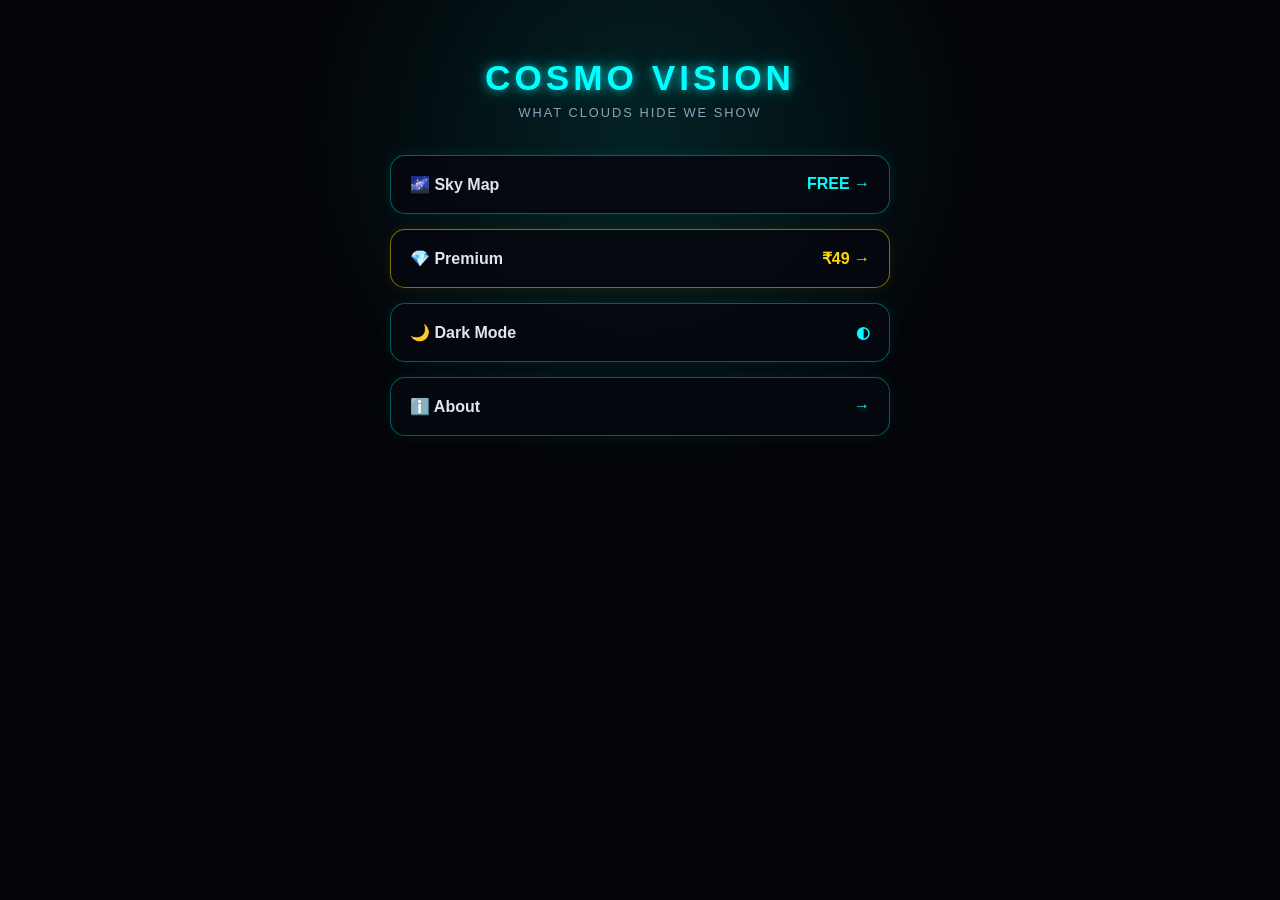
==== index.html @ e3d0ea5e "Update index.html" ====
<!DOCTYPE html>
<html lang="en">
<head>
<meta charset="UTF-8">

<meta name="viewport"
      content="width=device-width,
      initial-scale=1.0,
      maximum-scale=1.0,
      user-scalable=no">

<title>Cosmo Vision</title>

<style>

/* =====================================================
   BASIC
===================================================== */

* {
    box-sizing: border-box;
    -webkit-tap-highlight-color: transparent;
}

html,
body {
    margin: 0;
    padding: 0;
    width: 100%;
    height: 100%;
    overflow: hidden;
    font-family: "Segoe UI", Arial, sans-serif;
    background: #030407;
    color: #e0e6ed;
}


/* =====================================================
   HOME SCREEN
===================================================== */

#home {
    width: 100%;
    height: 100%;
    min-height: 100vh;

    display: flex;
    flex-direction: column;
    align-items: center;

    padding: 40px 20px;

    overflow-y: auto;

    background:
        radial-gradient(
            circle at 50% 15%,
            rgba(0,255,255,0.12),
            transparent 35%
        ),
        #030407;
}


/* LOGO */

.logo {
    width: 80px;
    height: 80px;

    border-radius: 50%;

    object-fit: cover;

    border: 2px solid #00ffff;

    box-shadow:
        0 0 15px rgba(0,255,255,0.5),
        0 0 35px rgba(0,255,255,0.15);
}


/* TITLE */

.title {
    margin-top: 18px;

    font-size: 2.2rem;
    font-weight: 900;

    letter-spacing: 4px;

    color: #00ffff;

    text-shadow:
        0 0 10px rgba(0,255,255,0.7),
        0 0 25px rgba(0,255,255,0.3);

    text-align: center;
}


/* TAGLINE */

.tagline {
    margin-top: 7px;
    margin-bottom: 35px;

    color: #8fa3b8;

    font-size: 0.8rem;

    letter-spacing: 2px;

    text-align: center;
}


/* =====================================================
   MENU
===================================================== */

.menu {
    width: 100%;
    max-width: 500px;

    display: flex;
    flex-direction: column;

    gap: 15px;
}


/* MENU BUTTON */

.menu-btn {
    width: 100%;

    padding: 19px;

    border-radius: 15px;

    border: 1px solid rgba(0,255,255,0.35);

    background:
        rgba(5,8,15,0.9);

    color: #e0e6ed;

    font-size: 1rem;
    font-weight: 700;

    text-align: left;

    cursor: pointer;

    box-shadow:
        0 0 15px rgba(0,255,255,0.08);

    transition: 0.2s;
}

.menu-btn:hover {
    border-color: #00ffff;

    box-shadow:
        0 0 25px rgba(0,255,255,0.25);

    transform: translateY(-2px);
}

.menu-btn:active {
    transform: scale(0.98);
}

.menu-btn span {
    float: right;
    color: #00ffff;
}


/* PREMIUM BUTTON */

.premium-btn {
    border-color: rgba(255,215,0,0.5);

    box-shadow:
        0 0 15px rgba(255,215,0,0.08);
}

.premium-btn span {
    color: #ffd700;
}


/* =====================================================
   SCREENS
===================================================== */

.screen {
    display: none;

    width: 100%;
    height: 100%;

    background: #030407;

    overflow-y: auto;
}

.screen.active {
    display: block;
}


/* BACK BUTTON */

.back {
    position: fixed;

    top: 18px;
    left: 18px;

    z-index: 5000;

    padding: 9px 15px;

    border-radius: 8px;

    border: 1px solid #00ffff;

    background:
        rgba(3,4,7,0.85);

    color: #00ffff;

    cursor: pointer;

    font-weight: bold;
}


/* =====================================================
   PREMIUM SCREEN
===================================================== */

#premium {
    padding: 75px 20px 30px;

    text-align: center;
}


/* HEADINGS */

.section-title {
    color: #00ffff;

    font-size: 1.8rem;

    letter-spacing: 2px;

    margin-bottom: 8px;

    text-shadow:
        0 0 10px rgba(0,255,255,0.4);
}


.section-subtitle {
    color: #8fa3b8;

    margin-bottom: 30px;
}


/* PREMIUM CARD */

.premium-card {

    width: 100%;
    max-width: 500px;

    margin: 15px auto;

    padding: 25px;

    border-radius: 17px;

    background:
        rgba(5,8,15,0.9);

    border:
        1px solid rgba(0,255,255,0.35);

    box-shadow:
        0 0 20px rgba(0,255,255,0.1);

    text-align: left;

    cursor: pointer;

    transition: 0.2s;
}

.premium-card:hover {

    border-color: #00ffff;

    box-shadow:
        0 0 25px rgba(0,255,255,0.25);

    transform: translateY(-2px);
}

.premium-card:active {
    transform: scale(0.98);
}


.premium-card h2 {
    margin-top: 0;

    color: #00ffff;
}


.premium-card p {

    color: #aab7c5;

    line-height: 1.6;
}


/* LOCK LABEL */

.premium-label {

    margin-top: 15px;

    color: #ffd700;

    font-weight: 800;

    letter-spacing: 1px;
}


/* =====================================================
   PREMIUM MESSAGE POPUP
===================================================== */

#premiumMessage {

    display: none;

    position: fixed;

    inset: 0;

    z-index: 9999;

    background:
        rgba(0,0,0,0.78);

    align-items: center;

    justify-content: center;

    padding: 20px;
}


/* MESSAGE BOX */

.message-box {

    width: 100%;

    max-width: 370px;

    padding: 30px;

    text-align: center;

    border-radius: 18px;

    background: #070b12;

    border:
        1px solid #ffd700;

    box-shadow:
        0 0 30px rgba(255,215,0,0.25);
}


.lock-icon {

    font-size: 42px;

    margin-bottom: 10px;
}


.message-box h2 {

    color: #ffd700;

    margin: 5px 0 12px;
}


.message-box p {

    color: #b5c0cc;

    line-height: 1.6;
}


.premium-price {

    font-size: 28px;

    font-weight: 900;

    color: #ffd700;

    margin: 15px;
}


/* OK BUTTON */

.message-box button {

    padding: 10px 25px;

    border-radius: 8px;

    border: 1px solid #00ffff;

    background:
        rgba(0,255,255,0.1);

    color: #00ffff;

    font-weight: bold;

    cursor: pointer;
}


/* =====================================================
   ABOUT
===================================================== */

#about {

    padding: 75px 20px;

    overflow-y: auto;
}


.about-box {

    width: 100%;

    max-width: 650px;

    margin: auto;

    padding: 25px;

    border-radius: 16px;

    border:
        1px solid rgba(0,255,255,0.3);

    background:
        rgba(5,8,15,0.85);

    line-height: 1.7;
}


/* =====================================================
   DARK MODE / LIGHT MODE
===================================================== */

body.light {

    background: #edf5f8;

    color: #10202b;
}


body.light #home {

    background:
        radial-gradient(
            circle at 50% 15%,
            rgba(0,180,220,0.12),
            transparent 35%
        ),
        #edf5f8;
}


body.light .screen {

    background: #edf5f8;
}


body.light .menu-btn,
body.light .premium-card,
body.light .about-box {

    background: white;

    color: #10202b;
}


body.light .menu-btn {

    border-color: rgba(0,150,180,0.4);
}


body.light .premium-card p,
body.light .about-box {

    color: #304957;
}


/* =====================================================
   MOBILE
===================================================== */

@media (max-width: 500px) {

    .title {
        font-size: 1.8rem;
    }

    .menu-btn {
        padding: 17px;
    }

    .premium-card {
        padding: 20px;
    }
}

</style>
</head>


<body>


<!-- =====================================================
     HOME
===================================================== -->

<div id="home">


    <!-- YOUR LOGO -->

    <img
        class="logo"
        src="file_00000000325481faa9e72f433fdc296b.png"
        alt="Cosmo Vision Logo"
        onerror="this.style.display='none'"
    >


    <!-- TITLE -->

    <div class="title">
        COSMO VISION
    </div>


    <!-- TAGLINE -->

    <div class="tagline">
        WHAT CLOUDS HIDE WE SHOW
    </div>


    <!-- MENU -->

    <div class="menu">


        <!-- SKY MAP -->

        <button
            class="menu-btn"
            onclick="openSkyMap()"
        >

            🌌 Sky Map

            <span>
                FREE →
            </span>

        </button>


        <!-- PREMIUM -->

        <button
            class="menu-btn premium-btn"
            onclick="openPremium()"
        >

            💎 Premium

            <span>
                ₹49 →
            </span>

        </button>


        <!-- DARK MODE -->

        <button
            class="menu-btn"
            onclick="toggleDarkMode()"
        >

            🌙 Dark Mode

            <span>
                ◐
            </span>

        </button>


        <!-- ABOUT -->

        <button
            class="menu-btn"
            onclick="openAbout()"
        >

            ℹ️ About

            <span>
                →
            </span>

        </button>


    </div>

</div>



<!-- =====================================================
     SKY MAP
===================================================== -->

<div
    id="skyMapScreen"
    class="screen"
>


    <button
        class="back"
        onclick="goHome()"
    >
        ← Home
    </button>


    <!--
    =====================================================
    YOUR EXISTING SKY MAP GOES HERE
    =====================================================

    This is where your existing code from:

    "Stellarium Real-Time Cloud Sky Map"

    should remain.

    DO NOT replace your canvas,
    cloud rendering,
    weather API,
    grid,
    time slider,
    GPS,
    location controls, etc.

    Your existing Sky Map is the actual working
    Sky Map of Cosmo Vision.
    -->


    <canvas id="skyCanvas"></canvas>


</div>



<!-- =====================================================
     PREMIUM
===================================================== -->

<div
    id="premium"
    class="screen"
>


    <button
        class="back"
        onclick="goHome()"
    >
        ← Home
    </button>


    <h1 class="section-title">

        💎 COSMO VISION PREMIUM

    </h1>


    <p class="section-subtitle">

        Advanced astronomy features — ₹49

    </p>



    <!-- SKYMET -->

    <div
        class="premium-card"
        onclick="showPremiumMessage()"
    >

        <h2>
            ☁️ SkyMet
        </h2>

        <p>
            Find out what to observe and
            where to observe astronomical events.
        </p>

        <div class="premium-label">
            🔒 PREMIUM FEATURE
        </div>

    </div>



    <!-- QUIZ -->

    <div
        class="premium-card"
        onclick="showPremiumMessage()"
    >

        <h2>
            🧠 Quiz & Knowledge
        </h2>

        <p>
            Test your astronomy knowledge
            and learn interesting facts about space.
        </p>

        <div class="premium-label">
            🔒 PREMIUM FEATURE
        </div>

    </div>


</div>



<!-- =====================================================
     ABOUT
===================================================== -->

<div
    id="about"
    class="screen"
>


    <button
        class="back"
        onclick="goHome()"
    >
        ← Home
    </button>


    <h1 class="section-title">
        ℹ️ About Cosmo Vision
    </h1>


    <div class="about-box">

        <h2>
            What Clouds Hide, We Show.
        </h2>

        <p>
            Cosmo Vision is an astronomy-focused
            platform designed to help astronomers
            and astrophotographers understand
            cloud conditions and plan their
            observations.
        </p>

        <p>
            Our Sky Map provides a visual
            representation of cloud coverage
            with respect to sky grids and lines.
        </p>

    </div>


</div>



<!-- =====================================================
     PREMIUM MESSAGE
===================================================== -->

<div
    id="premiumMessage"
>


    <div class="message-box">


        <div class="lock-icon">
            🔒
        </div>


        <h2>
            Premium Required
        </h2>


        <p>
            Please pay for Premium to
            access this feature.
        </p>


        <div class="premium-price">
            ₹49
        </div>


        <button
            onclick="closePremiumMessage()"
        >
            OK
        </button>


    </div>

</div>



<script>

/* =====================================================
   SCREEN CONTROL
===================================================== */


function hideAllScreens() {

    document
        .querySelectorAll(".screen")
        .forEach(function(screen) {

            screen.classList.remove("active");

        });

}


/* =====================================================
   HOME
===================================================== */


function goHome() {

    hideAllScreens();

    document
        .getElementById("home")
        .style.display = "flex";

}


/* =====================================================
   SKY MAP
===================================================== */


function openSkyMap() {

    document
        .getElementById("home")
        .style.display = "none";

    hideAllScreens();

    document
        .getElementById("skyMapScreen")
        .classList.add("active");


    /*
       IMPORTANT:

       Your EXISTING Sky Map JavaScript
       continues here.

       The existing map should not be replaced
       by a screenshot.
    */

}


/* =====================================================
   PREMIUM
===================================================== */


function openPremium() {

    document
        .getElementById("home")
        .style.display = "none";

    hideAllScreens();

    document
        .getElementById("premium")
        .classList.add("active");

}


/* =====================================================
   PREMIUM MESSAGE
===================================================== */


function showPremiumMessage() {

    document
        .getElementById("premiumMessage")
        .style.display = "flex";

}


function closePremiumMessage() {

    document
        .getElementById("premiumMessage")
        .style.display = "none";

}


/* =====================================================
   ABOUT
===================================================== */


function openAbout() {

    document
        .getElementById("home")
        .style.display = "none";

    hideAllScreens();

    document
        .getElementById("about")
        .classList.add("active");

}


/* =====================================================
   DARK MODE
===================================================== */


function toggleDarkMode() {

    document
        .body
        .classList
        .toggle("light");


    localStorage.setItem(
        "cosmoVisionLightMode",
        document.body.classList.contains("light")
    );

}


/* =====================================================
   REMEMBER DARK/LIGHT MODE
===================================================== */


if (
    localStorage.getItem("cosmoVisionLightMode")
    === "true"
) {

    document
        .body
        .classList
        .add("light");

}

</script>

</body>
    </html>
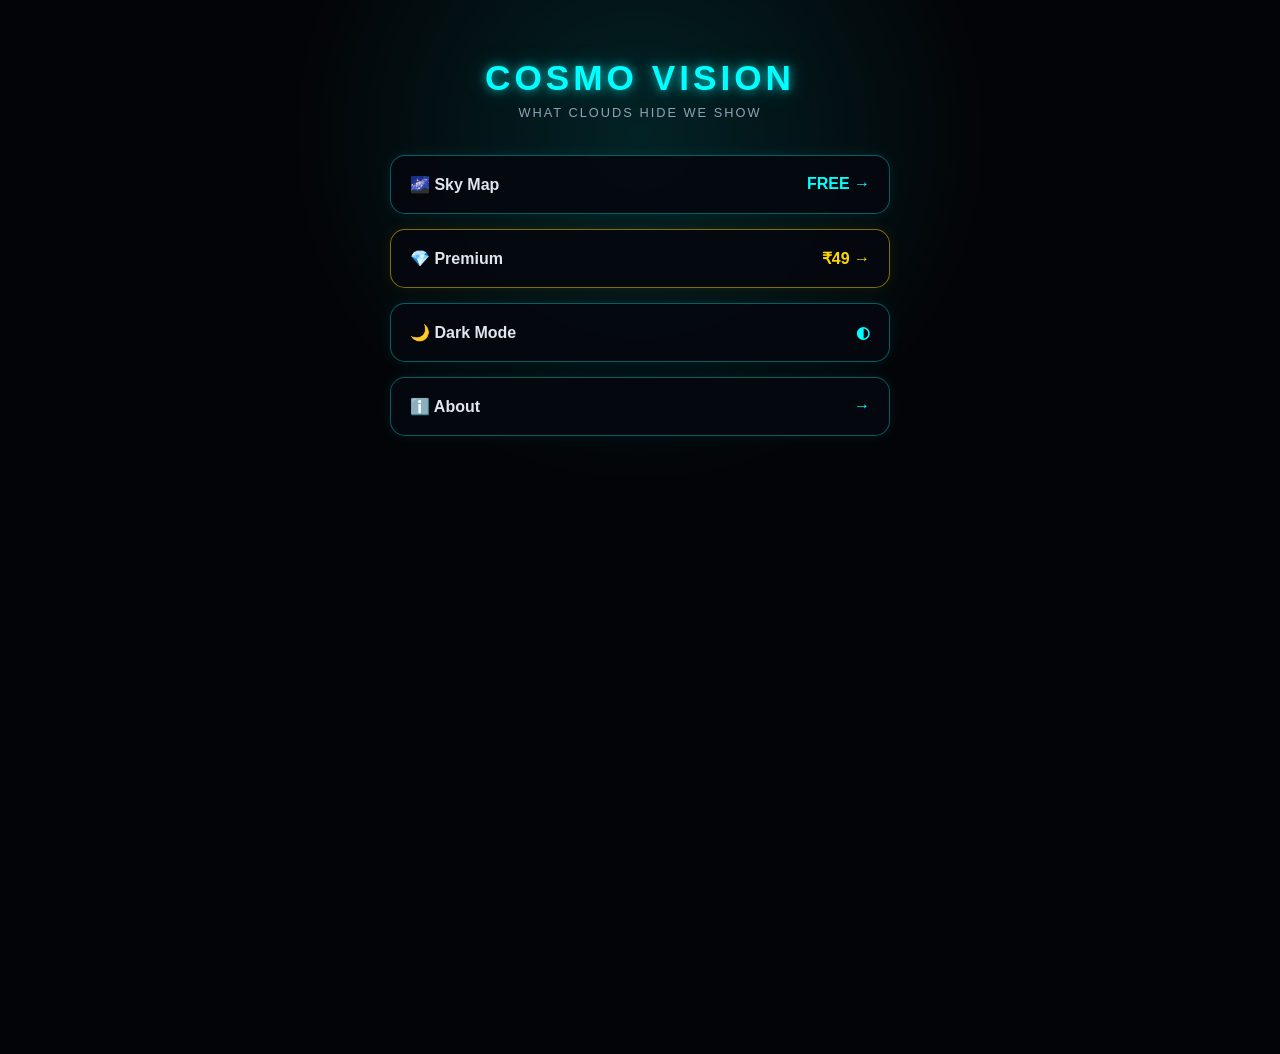
==== commit 0a5cac14: "Update index.html" ====
--- a/index.html
+++ b/index.html
@@ -675,19 +675,27 @@
 <!-- =====================================================
      SKY MAP
 ===================================================== -->
-
-<div
-    id="skyMapScreen"
-    class="screen"
->
-
-
-    <button
-        class="back"
-        onclick="goHome()"
-    >
-        ← Home
-    </button>
+<!-- ================= SKY MAP ================= -->
+
+<div id="skyMapScreen" class="screen">
+
+    <button class="back" onclick="goHome()">← Home</button>
+
+    <iframe
+        src="https://youngtitans052-byte.github.io/CosmoVision/"
+        title="Cosmo Vision Sky Map"
+        style="
+            position:absolute;
+            top:0;
+            left:0;
+            width:100%;
+            height:100%;
+            border:none;
+            background:#030407;
+        ">
+    </iframe>
+
+</div>
 
 
     <!--
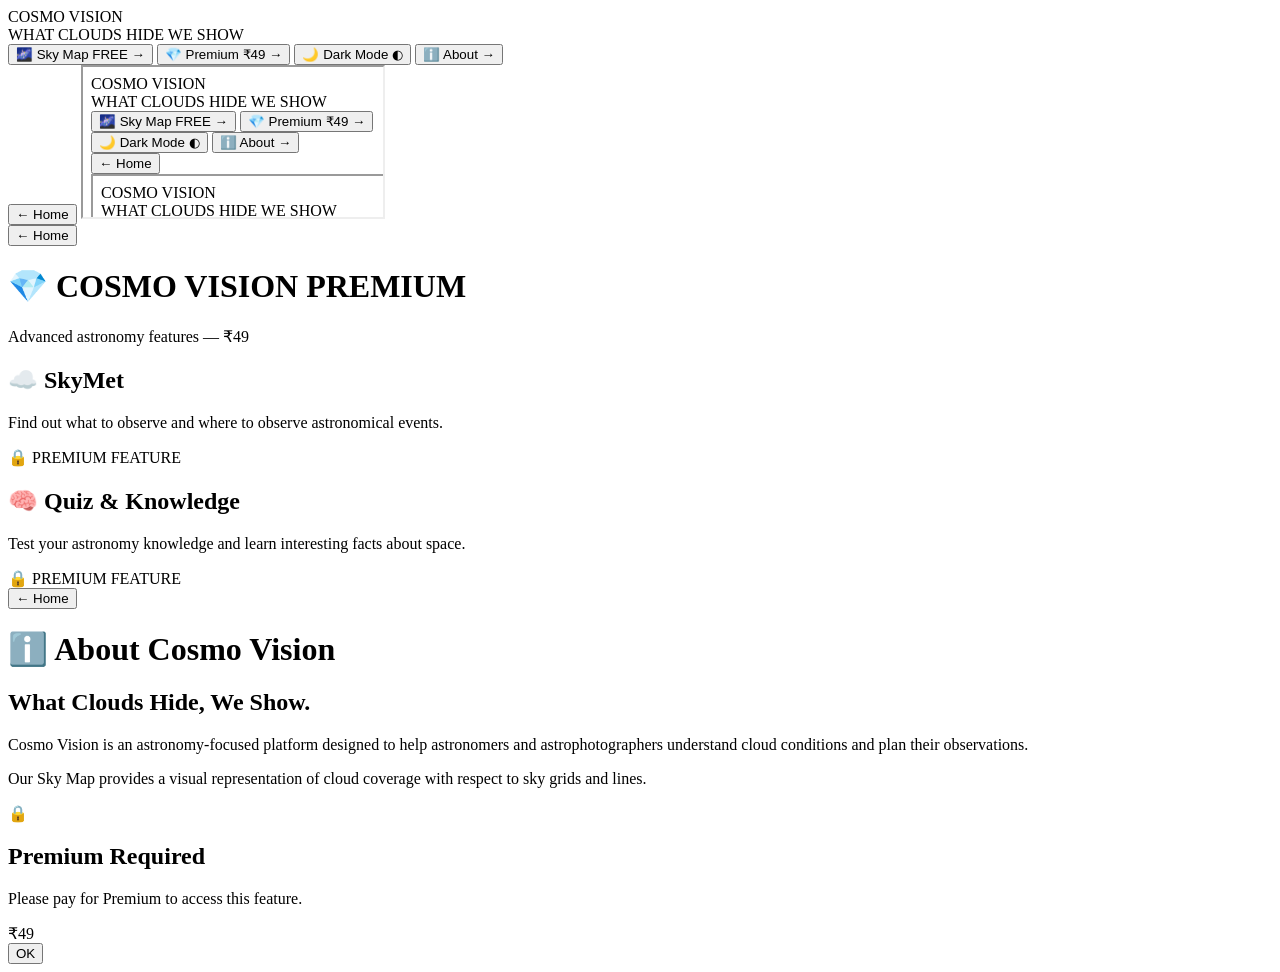
==== commit c597ace2: "Refactor index.html and link stylesheet Updated HTML structure and added links to external styleshee" ====
--- a/index.html
+++ b/index.html
@@ -1,579 +1,24 @@
- <!DOCTYPE html>
+<!DOCTYPE html>
 <html lang="en">
 <head>
-<meta charset="UTF-8">
-
-<meta name="viewport"
-      content="width=device-width,
-      initial-scale=1.0,
-      maximum-scale=1.0,
-      user-scalable=no">
-
-<title>Cosmo Vision</title>
-
-<style>
-
-/* =====================================================
-   BASIC
-===================================================== */
-
-* {
-    box-sizing: border-box;
-    -webkit-tap-highlight-color: transparent;
-}
-
-html,
-body {
-    margin: 0;
-    padding: 0;
-    width: 100%;
-    height: 100%;
-    overflow: hidden;
-    font-family: "Segoe UI", Arial, sans-serif;
-    background: #030407;
-    color: #e0e6ed;
-}
-
-
-/* =====================================================
-   HOME SCREEN
-===================================================== */
-
-#home {
-    width: 100%;
-    height: 100%;
-    min-height: 100vh;
-
-    display: flex;
-    flex-direction: column;
-    align-items: center;
-
-    padding: 40px 20px;
-
-    overflow-y: auto;
-
-    background:
-        radial-gradient(
-            circle at 50% 15%,
-            rgba(0,255,255,0.12),
-            transparent 35%
-        ),
-        #030407;
-}
-
-
-/* LOGO */
-
-.logo {
-    width: 80px;
-    height: 80px;
-
-    border-radius: 50%;
-
-    object-fit: cover;
-
-    border: 2px solid #00ffff;
-
-    box-shadow:
-        0 0 15px rgba(0,255,255,0.5),
-        0 0 35px rgba(0,255,255,0.15);
-}
-
-
-/* TITLE */
-
-.title {
-    margin-top: 18px;
-
-    font-size: 2.2rem;
-    font-weight: 900;
-
-    letter-spacing: 4px;
-
-    color: #00ffff;
-
-    text-shadow:
-        0 0 10px rgba(0,255,255,0.7),
-        0 0 25px rgba(0,255,255,0.3);
-
-    text-align: center;
-}
-
-
-/* TAGLINE */
-
-.tagline {
-    margin-top: 7px;
-    margin-bottom: 35px;
-
-    color: #8fa3b8;
-
-    font-size: 0.8rem;
-
-    letter-spacing: 2px;
-
-    text-align: center;
-}
-
-
-/* =====================================================
-   MENU
-===================================================== */
-
-.menu {
-    width: 100%;
-    max-width: 500px;
-
-    display: flex;
-    flex-direction: column;
-
-    gap: 15px;
-}
-
-
-/* MENU BUTTON */
-
-.menu-btn {
-    width: 100%;
-
-    padding: 19px;
-
-    border-radius: 15px;
-
-    border: 1px solid rgba(0,255,255,0.35);
-
-    background:
-        rgba(5,8,15,0.9);
-
-    color: #e0e6ed;
-
-    font-size: 1rem;
-    font-weight: 700;
-
-    text-align: left;
-
-    cursor: pointer;
-
-    box-shadow:
-        0 0 15px rgba(0,255,255,0.08);
-
-    transition: 0.2s;
-}
-
-.menu-btn:hover {
-    border-color: #00ffff;
-
-    box-shadow:
-        0 0 25px rgba(0,255,255,0.25);
-
-    transform: translateY(-2px);
-}
-
-.menu-btn:active {
-    transform: scale(0.98);
-}
-
-.menu-btn span {
-    float: right;
-    color: #00ffff;
-}
-
-
-/* PREMIUM BUTTON */
-
-.premium-btn {
-    border-color: rgba(255,215,0,0.5);
-
-    box-shadow:
-        0 0 15px rgba(255,215,0,0.08);
-}
-
-.premium-btn span {
-    color: #ffd700;
-}
-
-
-/* =====================================================
-   SCREENS
-===================================================== */
-
-.screen {
-    display: none;
-
-    width: 100%;
-    height: 100%;
-
-    background: #030407;
-
-    overflow-y: auto;
-}
-
-.screen.active {
-    display: block;
-}
-
-
-/* BACK BUTTON */
-
-.back {
-    position: fixed;
-
-    top: 18px;
-    left: 18px;
-
-    z-index: 5000;
-
-    padding: 9px 15px;
-
-    border-radius: 8px;
-
-    border: 1px solid #00ffff;
-
-    background:
-        rgba(3,4,7,0.85);
-
-    color: #00ffff;
-
-    cursor: pointer;
-
-    font-weight: bold;
-}
-
-
-/* =====================================================
-   PREMIUM SCREEN
-===================================================== */
-
-#premium {
-    padding: 75px 20px 30px;
-
-    text-align: center;
-}
-
-
-/* HEADINGS */
-
-.section-title {
-    color: #00ffff;
-
-    font-size: 1.8rem;
-
-    letter-spacing: 2px;
-
-    margin-bottom: 8px;
-
-    text-shadow:
-        0 0 10px rgba(0,255,255,0.4);
-}
-
-
-.section-subtitle {
-    color: #8fa3b8;
-
-    margin-bottom: 30px;
-}
-
-
-/* PREMIUM CARD */
-
-.premium-card {
-
-    width: 100%;
-    max-width: 500px;
-
-    margin: 15px auto;
-
-    padding: 25px;
-
-    border-radius: 17px;
-
-    background:
-        rgba(5,8,15,0.9);
-
-    border:
-        1px solid rgba(0,255,255,0.35);
-
-    box-shadow:
-        0 0 20px rgba(0,255,255,0.1);
-
-    text-align: left;
-
-    cursor: pointer;
-
-    transition: 0.2s;
-}
-
-.premium-card:hover {
-
-    border-color: #00ffff;
-
-    box-shadow:
-        0 0 25px rgba(0,255,255,0.25);
-
-    transform: translateY(-2px);
-}
-
-.premium-card:active {
-    transform: scale(0.98);
-}
-
-
-.premium-card h2 {
-    margin-top: 0;
-
-    color: #00ffff;
-}
-
-
-.premium-card p {
-
-    color: #aab7c5;
-
-    line-height: 1.6;
-}
-
-
-/* LOCK LABEL */
-
-.premium-label {
-
-    margin-top: 15px;
-
-    color: #ffd700;
-
-    font-weight: 800;
-
-    letter-spacing: 1px;
-}
-
-
-/* =====================================================
-   PREMIUM MESSAGE POPUP
-===================================================== */
-
-#premiumMessage {
-
-    display: none;
-
-    position: fixed;
-
-    inset: 0;
-
-    z-index: 9999;
-
-    background:
-        rgba(0,0,0,0.78);
-
-    align-items: center;
-
-    justify-content: center;
-
-    padding: 20px;
-}
-
-
-/* MESSAGE BOX */
-
-.message-box {
-
-    width: 100%;
-
-    max-width: 370px;
-
-    padding: 30px;
-
-    text-align: center;
-
-    border-radius: 18px;
-
-    background: #070b12;
-
-    border:
-        1px solid #ffd700;
-
-    box-shadow:
-        0 0 30px rgba(255,215,0,0.25);
-}
-
-
-.lock-icon {
-
-    font-size: 42px;
-
-    margin-bottom: 10px;
-}
-
-
-.message-box h2 {
-
-    color: #ffd700;
-
-    margin: 5px 0 12px;
-}
-
-
-.message-box p {
-
-    color: #b5c0cc;
-
-    line-height: 1.6;
-}
-
-
-.premium-price {
-
-    font-size: 28px;
-
-    font-weight: 900;
-
-    color: #ffd700;
-
-    margin: 15px;
-}
-
-
-/* OK BUTTON */
-
-.message-box button {
-
-    padding: 10px 25px;
-
-    border-radius: 8px;
-
-    border: 1px solid #00ffff;
-
-    background:
-        rgba(0,255,255,0.1);
-
-    color: #00ffff;
-
-    font-weight: bold;
-
-    cursor: pointer;
-}
-
-
-/* =====================================================
-   ABOUT
-===================================================== */
-
-#about {
-
-    padding: 75px 20px;
-
-    overflow-y: auto;
-}
-
-
-.about-box {
-
-    width: 100%;
-
-    max-width: 650px;
-
-    margin: auto;
-
-    padding: 25px;
-
-    border-radius: 16px;
-
-    border:
-        1px solid rgba(0,255,255,0.3);
-
-    background:
-        rgba(5,8,15,0.85);
-
-    line-height: 1.7;
-}
-
-
-/* =====================================================
-   DARK MODE / LIGHT MODE
-===================================================== */
-
-body.light {
-
-    background: #edf5f8;
-
-    color: #10202b;
-}
-
-
-body.light #home {
-
-    background:
-        radial-gradient(
-            circle at 50% 15%,
-            rgba(0,180,220,0.12),
-            transparent 35%
-        ),
-        #edf5f8;
-}
-
-
-body.light .screen {
-
-    background: #edf5f8;
-}
-
-
-body.light .menu-btn,
-body.light .premium-card,
-body.light .about-box {
-
-    background: white;
-
-    color: #10202b;
-}
-
-
-body.light .menu-btn {
-
-    border-color: rgba(0,150,180,0.4);
-}
-
-
-body.light .premium-card p,
-body.light .about-box {
-
-    color: #304957;
-}
-
-
-/* =====================================================
-   MOBILE
-===================================================== */
-
-@media (max-width: 500px) {
-
-    .title {
-        font-size: 1.8rem;
-    }
-
-    .menu-btn {
-        padding: 17px;
-    }
-
-    .premium-card {
-        padding: 20px;
-    }
-}
-
-</style>
+    <meta charset="UTF-8">
+
+    <meta name="viewport"
+          content="width=device-width,
+          initial-scale=1.0,
+          maximum-scale=1.0,
+          user-scalable=no">
+
+    <title>Cosmo Vision</title>
+
+    <link rel="stylesheet" href="style.css">
 </head>
 
-
 <body>
 
-
-<!-- =====================================================
-     HOME
-===================================================== -->
+<!-- ================= HOME ================= -->
 
 <div id="home">
-
-
-    <!-- YOUR LOGO -->
 
     <img
         class="logo"
@@ -582,196 +27,84 @@
         onerror="this.style.display='none'"
     >
 
-
-    <!-- TITLE -->
-
     <div class="title">
         COSMO VISION
     </div>
 
-
-    <!-- TAGLINE -->
-
     <div class="tagline">
         WHAT CLOUDS HIDE WE SHOW
     </div>
 
-
-    <!-- MENU -->
-
     <div class="menu">
 
-
-        <!-- SKY MAP -->
-
-        <button
-            class="menu-btn"
-            onclick="openSkyMap()"
-        >
-
+        <button class="menu-btn" onclick="openSkyMap()">
             🌌 Sky Map
-
-            <span>
-                FREE →
-            </span>
-
-        </button>
-
-
-        <!-- PREMIUM -->
-
-        <button
-            class="menu-btn premium-btn"
-            onclick="openPremium()"
-        >
-
+            <span>FREE →</span>
+        </button>
+
+        <button class="menu-btn premium-btn"
+                onclick="openPremium()">
             💎 Premium
-
-            <span>
-                ₹49 →
-            </span>
-
-        </button>
-
-
-        <!-- DARK MODE -->
-
-        <button
-            class="menu-btn"
-            onclick="toggleDarkMode()"
-        >
-
+            <span>₹49 →</span>
+        </button>
+
+        <button class="menu-btn"
+                onclick="toggleDarkMode()">
             🌙 Dark Mode
-
-            <span>
-                ◐
-            </span>
-
-        </button>
-
-
-        <!-- ABOUT -->
-
-        <button
-            class="menu-btn"
-            onclick="openAbout()"
-        >
-
+            <span>◐</span>
+        </button>
+
+        <button class="menu-btn"
+                onclick="openAbout()">
             ℹ️ About
-
-            <span>
-                →
-            </span>
-
-        </button>
-
-
-    </div>
-
-</div>
-
-
-
-<!-- =====================================================
-     SKY MAP
-===================================================== -->
+            <span>→</span>
+        </button>
+
+    </div>
+
+</div>
+
+
 <!-- ================= SKY MAP ================= -->
 
 <div id="skyMapScreen" class="screen">
 
-    <button class="back" onclick="goHome()">← Home</button>
+    <button class="back" onclick="goHome()">
+        ← Home
+    </button>
 
     <iframe
         src="https://youngtitans052-byte.github.io/CosmoVision/"
         title="Cosmo Vision Sky Map"
-        style="
-            position:absolute;
-            top:0;
-            left:0;
-            width:100%;
-            height:100%;
-            border:none;
-            background:#030407;
-        ">
+        class="sky-map-frame">
     </iframe>
 
 </div>
 
 
-    <!--
-    =====================================================
-    YOUR EXISTING SKY MAP GOES HERE
-    =====================================================
-
-    This is where your existing code from:
-
-    "Stellarium Real-Time Cloud Sky Map"
-
-    should remain.
-
-    DO NOT replace your canvas,
-    cloud rendering,
-    weather API,
-    grid,
-    time slider,
-    GPS,
-    location controls, etc.
-
-    Your existing Sky Map is the actual working
-    Sky Map of Cosmo Vision.
-    -->
-
-
-    <canvas id="skyCanvas"></canvas>
-
-
-</div>
-
-
-
-<!-- =====================================================
-     PREMIUM
-===================================================== -->
-
-<div
-    id="premium"
-    class="screen"
->
-
-
-    <button
-        class="back"
-        onclick="goHome()"
-    >
+<!-- ================= PREMIUM ================= -->
+
+<div id="premium" class="screen">
+
+    <button class="back" onclick="goHome()">
         ← Home
     </button>
 
-
     <h1 class="section-title">
-
         💎 COSMO VISION PREMIUM
-
     </h1>
 
-
     <p class="section-subtitle">
-
         Advanced astronomy features — ₹49
-
     </p>
 
 
-
     <!-- SKYMET -->
 
-    <div
-        class="premium-card"
-        onclick="showPremiumMessage()"
-    >
-
-        <h2>
-            ☁️ SkyMet
-        </h2>
+    <div class="premium-card"
+         onclick="showPremiumMessage()">
+
+        <h2>☁️ SkyMet</h2>
 
         <p>
             Find out what to observe and
@@ -785,17 +118,12 @@
     </div>
 
 
-
     <!-- QUIZ -->
 
-    <div
-        class="premium-card"
-        onclick="showPremiumMessage()"
-    >
-
-        <h2>
-            🧠 Quiz & Knowledge
-        </h2>
+    <div class="premium-card"
+         onclick="showPremiumMessage()">
+
+        <h2>🧠 Quiz & Knowledge</h2>
 
         <p>
             Test your astronomy knowledge
@@ -808,33 +136,20 @@
 
     </div>
 
-
-</div>
-
-
-
-<!-- =====================================================
-     ABOUT
-===================================================== -->
-
-<div
-    id="about"
-    class="screen"
->
-
-
-    <button
-        class="back"
-        onclick="goHome()"
-    >
+</div>
+
+
+<!-- ================= ABOUT ================= -->
+
+<div id="about" class="screen">
+
+    <button class="back" onclick="goHome()">
         ← Home
     </button>
-
 
     <h1 class="section-title">
         ℹ️ About Cosmo Vision
     </h1>
-
 
     <div class="about-box">
 
@@ -858,226 +173,42 @@
 
     </div>
 
-
-</div>
-
-
-
-<!-- =====================================================
-     PREMIUM MESSAGE
-===================================================== -->
-
-<div
-    id="premiumMessage"
->
-
+</div>
+
+
+<!-- ================= PREMIUM MESSAGE ================= -->
+
+<div id="premiumMessage">
 
     <div class="message-box">
-
 
         <div class="lock-icon">
             🔒
         </div>
-
 
         <h2>
             Premium Required
         </h2>
 
-
         <p>
             Please pay for Premium to
             access this feature.
         </p>
 
-
         <div class="premium-price">
             ₹49
         </div>
 
-
-        <button
-            onclick="closePremiumMessage()"
-        >
+        <button onclick="closePremiumMessage()">
             OK
         </button>
 
-
-    </div>
-
-</div>
-
-
-
-<script>
-
-/* =====================================================
-   SCREEN CONTROL
-===================================================== */
-
-
-function hideAllScreens() {
-
-    document
-        .querySelectorAll(".screen")
-        .forEach(function(screen) {
-
-            screen.classList.remove("active");
-
-        });
-
-}
-
-
-/* =====================================================
-   HOME
-===================================================== */
-
-
-function goHome() {
-
-    hideAllScreens();
-
-    document
-        .getElementById("home")
-        .style.display = "flex";
-
-}
-
-
-/* =====================================================
-   SKY MAP
-===================================================== */
-
-
-function openSkyMap() {
-
-    document
-        .getElementById("home")
-        .style.display = "none";
-
-    hideAllScreens();
-
-    document
-        .getElementById("skyMapScreen")
-        .classList.add("active");
-
-
-    /*
-       IMPORTANT:
-
-       Your EXISTING Sky Map JavaScript
-       continues here.
-
-       The existing map should not be replaced
-       by a screenshot.
-    */
-
-}
-
-
-/* =====================================================
-   PREMIUM
-===================================================== */
-
-
-function openPremium() {
-
-    document
-        .getElementById("home")
-        .style.display = "none";
-
-    hideAllScreens();
-
-    document
-        .getElementById("premium")
-        .classList.add("active");
-
-}
-
-
-/* =====================================================
-   PREMIUM MESSAGE
-===================================================== */
-
-
-function showPremiumMessage() {
-
-    document
-        .getElementById("premiumMessage")
-        .style.display = "flex";
-
-}
-
-
-function closePremiumMessage() {
-
-    document
-        .getElementById("premiumMessage")
-        .style.display = "none";
-
-}
-
-
-/* =====================================================
-   ABOUT
-===================================================== */
-
-
-function openAbout() {
-
-    document
-        .getElementById("home")
-        .style.display = "none";
-
-    hideAllScreens();
-
-    document
-        .getElementById("about")
-        .classList.add("active");
-
-}
-
-
-/* =====================================================
-   DARK MODE
-===================================================== */
-
-
-function toggleDarkMode() {
-
-    document
-        .body
-        .classList
-        .toggle("light");
-
-
-    localStorage.setItem(
-        "cosmoVisionLightMode",
-        document.body.classList.contains("light")
-    );
-
-}
-
-
-/* =====================================================
-   REMEMBER DARK/LIGHT MODE
-===================================================== */
-
-
-if (
-    localStorage.getItem("cosmoVisionLightMode")
-    === "true"
-) {
-
-    document
-        .body
-        .classList
-        .add("light");
-
-}
-
-</script>
+    </div>
+
+</div>
+
+
+<script src="script.js"></script>
 
 </body>
-    </html>
+ </html>
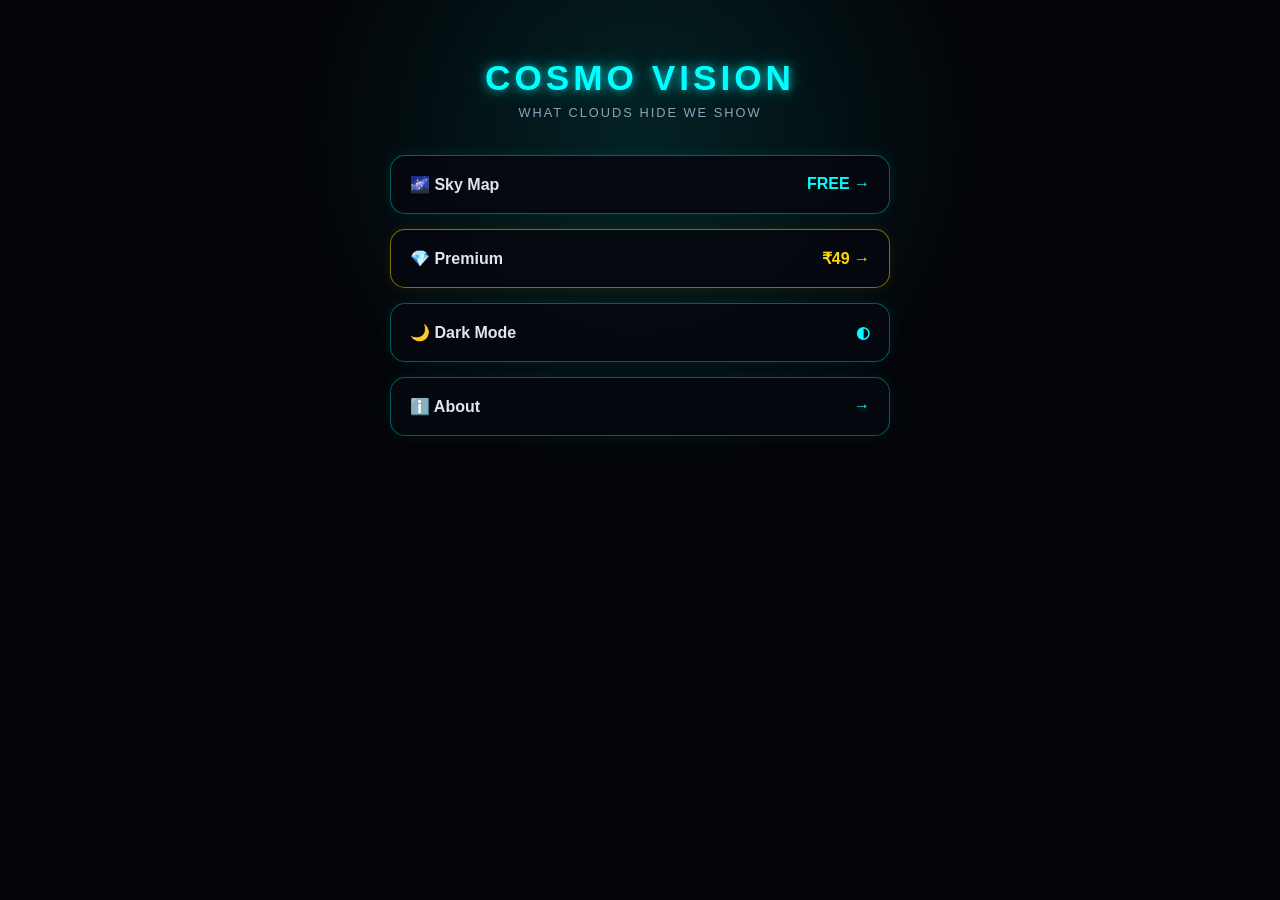
==== commit 3b637629: "Update index.html" ====
--- a/index.html
+++ b/index.html
@@ -73,14 +73,15 @@
         ← Home
     </button>
 
-    <iframe
-        src="https://youngtitans052-byte.github.io/CosmoVision/"
-        title="Cosmo Vision Sky Map"
-        class="sky-map-frame">
-    </iframe>
-
-</div>
-
+    <div id="skyMapContainer">
+
+        <canvas id="skyCanvas"></canvas>
+
+        <!-- Your existing Sky Map controls go here -->
+
+    </div>
+
+</div>
 
 <!-- ================= PREMIUM ================= -->
 
--- a/style.css
+++ b/style.css
@@ -0,0 +1,587 @@
+/* ================= BASIC ================= */
+
+* {
+    box-sizing: border-box;
+    -webkit-tap-highlight-color: transparent;
+}
+
+html,
+body {
+    margin: 0;
+    padding: 0;
+
+    width: 100%;
+    height: 100%;
+
+    overflow: hidden;
+
+    font-family:
+        "Segoe UI",
+        Arial,
+        sans-serif;
+
+    background: #030407;
+    color: #e0e6ed;
+}
+
+
+/* ================= HOME ================= */
+
+#home {
+
+    width: 100%;
+    height: 100%;
+    min-height: 100vh;
+
+    display: flex;
+    flex-direction: column;
+    align-items: center;
+
+    padding: 40px 20px;
+
+    overflow-y: auto;
+
+    background:
+        radial-gradient(
+            circle at 50% 15%,
+            rgba(0,255,255,0.12),
+            transparent 35%
+        ),
+        #030407;
+}
+
+
+/* LOGO */
+
+.logo {
+
+    width: 80px;
+    height: 80px;
+
+    border-radius: 50%;
+
+    object-fit: cover;
+
+    border: 2px solid #00ffff;
+
+    box-shadow:
+        0 0 15px rgba(0,255,255,0.5),
+        0 0 35px rgba(0,255,255,0.15);
+}
+
+
+/* TITLE */
+
+.title {
+
+    margin-top: 18px;
+
+    font-size: 2.2rem;
+
+    font-weight: 900;
+
+    letter-spacing: 4px;
+
+    color: #00ffff;
+
+    text-shadow:
+        0 0 10px rgba(0,255,255,0.7),
+        0 0 25px rgba(0,255,255,0.3);
+
+    text-align: center;
+}
+
+
+/* TAGLINE */
+
+.tagline {
+
+    margin-top: 7px;
+
+    margin-bottom: 35px;
+
+    color: #8fa3b8;
+
+    font-size: 0.8rem;
+
+    letter-spacing: 2px;
+
+    text-align: center;
+}
+
+
+/* ================= MENU ================= */
+
+.menu {
+
+    width: 100%;
+
+    max-width: 500px;
+
+    display: flex;
+
+    flex-direction: column;
+
+    gap: 15px;
+}
+
+
+.menu-btn {
+
+    width: 100%;
+
+    padding: 19px;
+
+    border-radius: 15px;
+
+    border:
+        1px solid rgba(0,255,255,0.35);
+
+    background:
+        rgba(5,8,15,0.9);
+
+    color: #e0e6ed;
+
+    font-size: 1rem;
+
+    font-weight: 700;
+
+    text-align: left;
+
+    cursor: pointer;
+
+    box-shadow:
+        0 0 15px rgba(0,255,255,0.08);
+
+    transition: 0.2s;
+}
+
+
+.menu-btn:hover {
+
+    border-color: #00ffff;
+
+    box-shadow:
+        0 0 25px rgba(0,255,255,0.25);
+
+    transform: translateY(-2px);
+}
+
+
+.menu-btn:active {
+
+    transform: scale(0.98);
+}
+
+
+.menu-btn span {
+
+    float: right;
+
+    color: #00ffff;
+}
+
+
+/* PREMIUM BUTTON */
+
+.premium-btn {
+
+    border-color:
+        rgba(255,215,0,0.5);
+
+    box-shadow:
+        0 0 15px rgba(255,215,0,0.08);
+}
+
+
+.premium-btn span {
+
+    color: #ffd700;
+}
+
+
+/* ================= SCREENS ================= */
+
+.screen {
+
+    display: none;
+
+    position: relative;
+
+    width: 100%;
+
+    height: 100%;
+
+    background: #030407;
+
+    overflow: hidden;
+}
+
+
+.screen.active {
+
+    display: block;
+}
+
+
+/* ================= BACK BUTTON ================= */
+
+.back {
+
+    position: fixed;
+
+    top: 18px;
+
+    left: 18px;
+
+    z-index: 5000;
+
+    padding: 9px 15px;
+
+    border-radius: 8px;
+
+    border: 1px solid #00ffff;
+
+    background:
+        rgba(3,4,7,0.85);
+
+    color: #00ffff;
+
+    cursor: pointer;
+
+    font-weight: bold;
+}
+
+
+/* ================= SKY MAP ================= */
+
+.sky-map-frame {
+
+    position: absolute;
+
+    top: 0;
+    left: 0;
+
+    width: 100%;
+    height: 100%;
+
+    border: none;
+
+    background: #030407;
+}
+
+
+/* ================= PREMIUM ================= */
+
+#premium {
+
+    padding: 75px 20px 30px;
+
+    text-align: center;
+
+    overflow-y: auto;
+}
+
+
+.section-title {
+
+    color: #00ffff;
+
+    font-size: 1.8rem;
+
+    letter-spacing: 2px;
+
+    margin-bottom: 8px;
+
+    text-shadow:
+        0 0 10px rgba(0,255,255,0.4);
+}
+
+
+.section-subtitle {
+
+    color: #8fa3b8;
+
+    margin-bottom: 30px;
+}
+
+
+/* PREMIUM CARDS */
+
+.premium-card {
+
+    width: 100%;
+
+    max-width: 500px;
+
+    margin: 15px auto;
+
+    padding: 25px;
+
+    border-radius: 17px;
+
+    background:
+        rgba(5,8,15,0.9);
+
+    border:
+        1px solid rgba(0,255,255,0.35);
+
+    box-shadow:
+        0 0 20px rgba(0,255,255,0.1);
+
+    text-align: left;
+
+    cursor: pointer;
+
+    transition: 0.2s;
+}
+
+
+.premium-card:hover {
+
+    border-color: #00ffff;
+
+    box-shadow:
+        0 0 25px rgba(0,255,255,0.25);
+
+    transform: translateY(-2px);
+}
+
+
+.premium-card:active {
+
+    transform: scale(0.98);
+}
+
+
+.premium-card h2 {
+
+    margin-top: 0;
+
+    color: #00ffff;
+}
+
+
+.premium-card p {
+
+    color: #aab7c5;
+
+    line-height: 1.6;
+}
+
+
+.premium-label {
+
+    margin-top: 15px;
+
+    color: #ffd700;
+
+    font-weight: 800;
+
+    letter-spacing: 1px;
+}
+
+
+/* ================= PREMIUM POPUP ================= */
+
+#premiumMessage {
+
+    display: none;
+
+    position: fixed;
+
+    inset: 0;
+
+    z-index: 9999;
+
+    background:
+        rgba(0,0,0,0.78);
+
+    align-items: center;
+
+    justify-content: center;
+
+    padding: 20px;
+}
+
+
+.message-box {
+
+    width: 100%;
+
+    max-width: 370px;
+
+    padding: 30px;
+
+    text-align: center;
+
+    border-radius: 18px;
+
+    background: #070b12;
+
+    border:
+        1px solid #ffd700;
+
+    box-shadow:
+        0 0 30px rgba(255,215,0,0.25);
+}
+
+
+.lock-icon {
+
+    font-size: 42px;
+
+    margin-bottom: 10px;
+}
+
+
+.message-box h2 {
+
+    color: #ffd700;
+
+    margin: 5px 0 12px;
+}
+
+
+.message-box p {
+
+    color: #b5c0cc;
+
+    line-height: 1.6;
+}
+
+
+.premium-price {
+
+    font-size: 28px;
+
+    font-weight: 900;
+
+    color: #ffd700;
+
+    margin: 15px;
+}
+
+
+.message-box button {
+
+    padding: 10px 25px;
+
+    border-radius: 8px;
+
+    border: 1px solid #00ffff;
+
+    background:
+        rgba(0,255,255,0.1);
+
+    color: #00ffff;
+
+    font-weight: bold;
+
+    cursor: pointer;
+}
+
+
+/* ================= ABOUT ================= */
+
+#about {
+
+    padding: 75px 20px;
+
+    overflow-y: auto;
+}
+
+
+.about-box {
+
+    width: 100%;
+
+    max-width: 650px;
+
+    margin: auto;
+
+    padding: 25px;
+
+    border-radius: 16px;
+
+    border:
+        1px solid rgba(0,255,255,0.3);
+
+    background:
+        rgba(5,8,15,0.85);
+
+    line-height: 1.7;
+}
+
+
+/* ================= LIGHT MODE ================= */
+
+body.light {
+
+    background: #edf5f8;
+
+    color: #10202b;
+}
+
+
+body.light #home {
+
+    background:
+        radial-gradient(
+            circle at 50% 15%,
+            rgba(0,180,220,0.12),
+            transparent 35%
+        ),
+        #edf5f8;
+}
+
+
+body.light .screen {
+
+    background: #edf5f8;
+}
+
+
+body.light .menu-btn,
+body.light .premium-card,
+body.light .about-box {
+
+    background: white;
+
+    color: #10202b;
+}
+
+
+body.light .menu-btn {
+
+    border-color:
+        rgba(0,150,180,0.4);
+}
+
+
+body.light .premium-card p,
+body.light .about-box {
+
+    color: #304957;
+}
+
+
+/* ================= MOBILE ================= */
+
+@media (max-width: 500px) {
+
+    .title {
+
+        font-size: 1.8rem;
+    }
+
+    .menu-btn {
+
+        padding: 17px;
+    }
+
+    .premium-card {
+
+        padding: 20px;
+    }
+  }
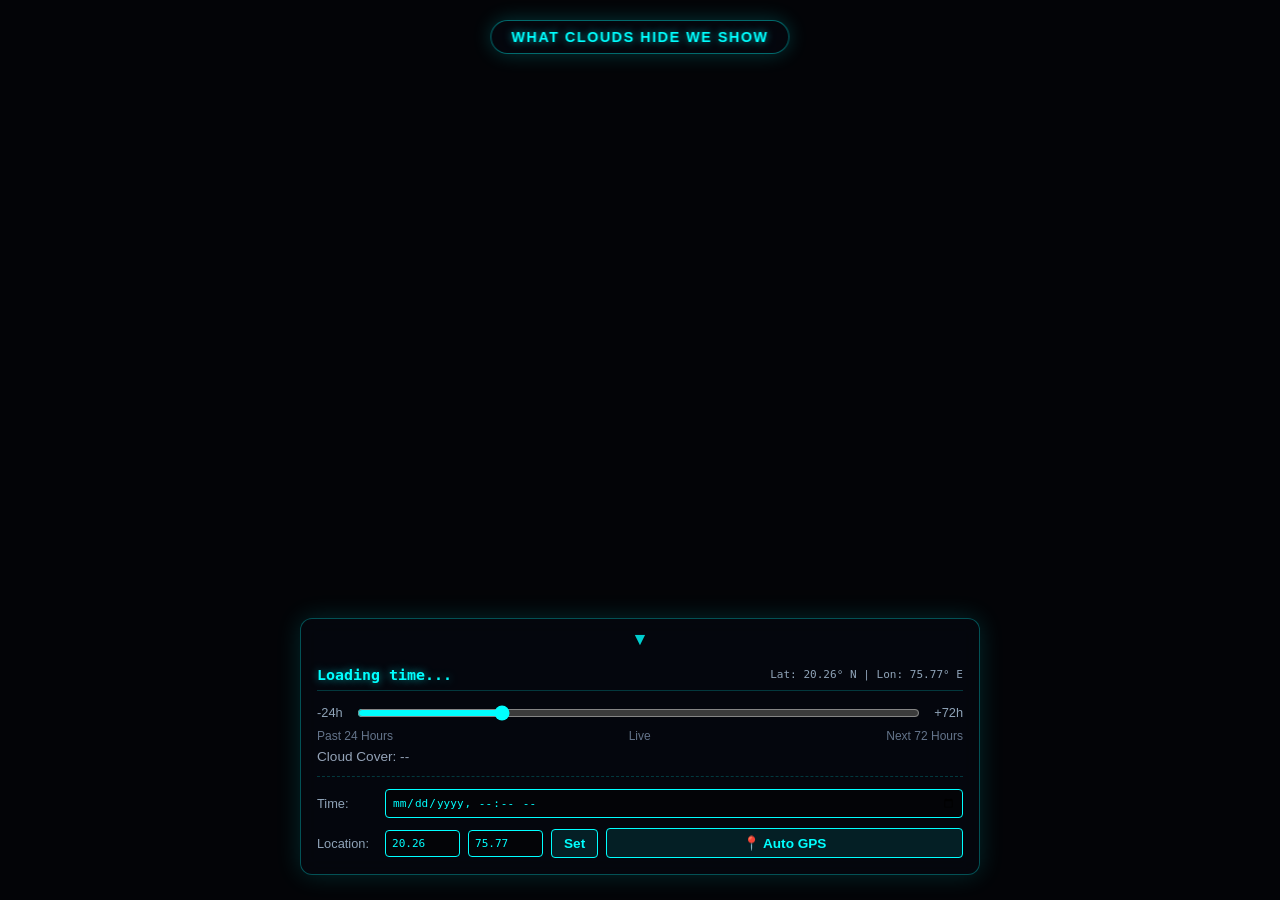
==== commit 9b4d4892: "Update index.html" ====
--- a/index.html
+++ b/index.html
@@ -2,214 +2,573 @@
 <html lang="en">
 <head>
     <meta charset="UTF-8">
-
-    <meta name="viewport"
-          content="width=device-width,
-          initial-scale=1.0,
-          maximum-scale=1.0,
-          user-scalable=no">
-
-    <title>Cosmo Vision</title>
-
-    <link rel="stylesheet" href="style.css">
+    <meta name="viewport" content="width=device-width, initial-scale=1.0, maximum-scale=1.0, user-scalable=no">
+    <title>Stellarium Real-Time Cloud Sky Map</title>
+    <style>
+        * {
+            box-sizing: border-box;
+            user-select: none;
+            -webkit-user-select: none;
+        }
+        body, html {
+            margin: 0;
+            padding: 0;
+            width: 100%;
+            height: 100%;
+            overflow: hidden;
+            font-family: 'Segoe UI', -apple-system, BlinkMacSystemFont, Roboto, sans-serif;
+            background-color: #030407;
+            color: #e0e6ed;
+            touch-action: none; 
+        }
+        canvas {
+            display: block;
+            cursor: grab;
+            width: 100vw;
+            height: 100vh;
+        }
+        canvas:active {
+            cursor: grabbing;
+        }
+        
+        /* Top Bar */
+        #top-bar {
+            position: absolute;
+            top: 20px;
+            left: 50%;
+            transform: translateX(-50%);
+            display: flex;
+            align-items: center;
+            gap: 12px;
+            background: rgba(5, 8, 15, 0.85);
+            border: 1px solid rgba(0, 255, 255, 0.4);
+            padding: 8px 20px;
+            border-radius: 40px;
+            box-shadow: 0 0 20px rgba(0, 255, 255, 0.2);
+            backdrop-filter: blur(10px);
+            z-index: 20;
+            white-space: nowrap;
+        }
+        #app-logo {
+            height: 32px;
+            width: 32px;
+            border-radius: 50%;
+            object-fit: cover;
+            border: 1px solid #00ffff;
+            box-shadow: 0 0 10px rgba(0, 255, 255, 0.4);
+        }
+        #tagline {
+            font-size: 0.9em;
+            font-weight: 700;
+            color: #00ffff;
+            letter-spacing: 1.5px;
+            text-transform: uppercase;
+            text-shadow: 0 0 8px rgba(0, 255, 255, 0.6);
+        }
+
+        #ui-panel {
+            position: absolute;
+            bottom: 25px;
+            left: 50%;
+            transform: translateX(-50%);
+            background: rgba(5, 8, 15, 0.85);
+            border: 1px solid rgba(0, 255, 255, 0.3);
+            color: #d1dce5;
+            padding: 16px;
+            border-radius: 12px;
+            width: 95%;
+            max-width: 680px;
+            box-shadow: 0 0 25px rgba(0, 255, 255, 0.15);
+            backdrop-filter: blur(10px);
+            z-index: 10;
+            transition: padding 0.3s ease;
+        }
+        
+        /* Panel Toggle Button */
+        #toggle-panel {
+            text-align: center;
+            cursor: pointer;
+            color: #00ffff;
+            margin-top: -10px;
+            margin-bottom: 12px;
+            font-size: 1.1em;
+            padding: 4px;
+            opacity: 0.8;
+            transition: opacity 0.2s;
+        }
+        #toggle-panel:hover {
+            opacity: 1;
+        }
+        
+        /* Minimized State */
+        #ui-panel.minimized #panel-content {
+            display: none;
+        }
+        #ui-panel.minimized {
+            padding-bottom: 10px;
+        }
+        #ui-panel.minimized #toggle-panel {
+            margin-bottom: 0;
+        }
+
+        .time-header {
+            display: flex;
+            justify-content: space-between;
+            align-items: center;
+            margin-bottom: 8px;
+            border-bottom: 1px solid rgba(0, 255, 255, 0.2);
+            padding-bottom: 6px;
+        }
+        #time-display {
+            font-size: 1.15em;
+            font-weight: 600;
+            color: #00ffff;
+            text-shadow: 0 0 8px rgba(0, 255, 255, 0.6);
+            font-family: monospace;
+        }
+        #coords-display {
+            font-size: 0.85em;
+            color: #8fa3b8;
+            font-family: monospace;
+        }
+        .slider-container {
+            margin: 12px 0 6px 0;
+            display: flex;
+            align-items: center;
+            gap: 12px;
+        }
+        input[type="range"] {
+            flex-grow: 1;
+            accent-color: #00ffff;
+            cursor: pointer;
+        }
+        .slider-labels {
+            display: flex;
+            justify-content: space-between;
+            font-size: 0.75em;
+            color: #64748b;
+        }
+        #weather-info {
+            font-size: 0.85em;
+            margin-top: 6px;
+            color: #94a3b8;
+        }
+
+        .advanced-controls {
+            margin-top: 12px;
+            padding-top: 12px;
+            border-top: 1px dashed rgba(0, 255, 255, 0.2);
+            display: flex;
+            flex-direction: column;
+            gap: 10px;
+        }
+        .control-row {
+            display: flex;
+            gap: 8px;
+            align-items: center;
+            flex-wrap: wrap;
+        }
+        input[type="number"], input[type="datetime-local"] {
+            background: rgba(3, 4, 7, 0.8);
+            color: #00ffff;
+            border: 1px solid #00ffff;
+            border-radius: 4px;
+            padding: 6px;
+            font-family: monospace;
+            font-size: 0.85em;
+        }
+        button {
+            background: rgba(0, 255, 255, 0.1);
+            color: #00ffff;
+            border: 1px solid #00ffff;
+            padding: 6px 12px;
+            border-radius: 4px;
+            cursor: pointer;
+            font-weight: bold;
+            font-size: 0.85em;
+            transition: all 0.2s;
+        }
+        button:active {
+            background: #00ffff;
+            color: #000;
+        }
+
+        #loading {
+            position: absolute;
+            top: 85px;
+            left: 50%;
+            transform: translateX(-50%);
+            background: rgba(5, 8, 15, 0.85);
+            border: 1px solid rgba(0, 255, 255, 0.4);
+            color: #00ffff;
+            padding: 10px 18px;
+            border-radius: 6px;
+            font-size: 0.9em;
+            font-weight: bold;
+            pointer-events: none;
+            z-index: 100;
+            box-shadow: 0 0 15px rgba(0, 255, 255, 0.2);
+            display: none;
+        }
+    </style>
 </head>
-
 <body>
 
-<!-- ================= HOME ================= -->
-
-<div id="home">
-
-    <img
-        class="logo"
-        src="file_00000000325481faa9e72f433fdc296b.png"
-        alt="Cosmo Vision Logo"
-        onerror="this.style.display='none'"
-    >
-
-    <div class="title">
-        COSMO VISION
+    <div id="top-bar">
+        <img src="file_00000000325481faa9e72f433fdc296b.png" alt="App Logo" id="app-logo" onerror="this.style.display='none'">
+        <span id="tagline">What clouds hide we show</span>
     </div>
 
-    <div class="tagline">
-        WHAT CLOUDS HIDE WE SHOW
+    <div id="loading">Syncing Data...</div>
+    <canvas id="skyCanvas"></canvas>
+
+    <div id="ui-panel">
+        <!-- Minimize/Expand Toggle -->
+        <div id="toggle-panel" title="Toggle Panel">
+            <span id="toggle-icon">▼</span>
+        </div>
+        
+        <!-- Collapsible Content -->
+        <div id="panel-content">
+            <div class="time-header">
+                <span id="time-display">Loading time...</span>
+                <span id="coords-display">Lat: 20.26° N | Lon: 75.77° E</span>
+            </div>
+            
+            <div class="slider-container">
+                <span style="font-size: 0.8em; color: #8fa3b8;">-24h</span>
+                <input type="range" id="timeSlider" min="-24" max="72" value="0" step="0.01">
+                <span style="font-size: 0.8em; color: #8fa3b8;">+72h</span>
+            </div>
+            <div class="slider-labels">
+                <span>Past 24 Hours</span>
+                <span>Live</span>
+                <span>Next 72 Hours</span>
+            </div>
+
+            <div id="weather-info">Cloud Cover: --</div>
+
+            <div class="advanced-controls">
+                <div class="control-row">
+                    <span style="font-size: 0.8em; color: #8fa3b8; width: 60px;">Time:</span>
+                    <input type="datetime-local" id="manualTime" style="flex-grow: 1;">
+                </div>
+                
+                <div class="control-row">
+                    <span style="font-size: 0.8em; color: #8fa3b8; width: 60px;">Location:</span>
+                    <input type="number" id="latInput" placeholder="Lat" step="0.01" style="width: 75px;" value="20.26">
+                    <input type="number" id="lonInput" placeholder="Lon" step="0.01" style="width: 75px;" value="75.77">
+                    <button id="btnSetLoc">Set</button>
+                    <button id="btnAutoLoc" style="flex-grow: 1;">📍 Auto GPS</button>
+                </div>
+            </div>
+        </div>
     </div>
 
-    <div class="menu">
-
-        <button class="menu-btn" onclick="openSkyMap()">
-            🌌 Sky Map
-            <span>FREE →</span>
-        </button>
-
-        <button class="menu-btn premium-btn"
-                onclick="openPremium()">
-            💎 Premium
-            <span>₹49 →</span>
-        </button>
-
-        <button class="menu-btn"
-                onclick="toggleDarkMode()">
-            🌙 Dark Mode
-            <span>◐</span>
-        </button>
-
-        <button class="menu-btn"
-                onclick="openAbout()">
-            ℹ️ About
-            <span>→</span>
-        </button>
-
-    </div>
-
-</div>
-
-
-<!-- ================= SKY MAP ================= -->
-
-<div id="skyMapScreen" class="screen">
-
-    <button class="back" onclick="goHome()">
-        ← Home
-    </button>
-
-    <div id="skyMapContainer">
-
-        <canvas id="skyCanvas"></canvas>
-
-        <!-- Your existing Sky Map controls go here -->
-
-    </div>
-
-</div>
-
-<!-- ================= PREMIUM ================= -->
-
-<div id="premium" class="screen">
-
-    <button class="back" onclick="goHome()">
-        ← Home
-    </button>
-
-    <h1 class="section-title">
-        💎 COSMO VISION PREMIUM
-    </h1>
-
-    <p class="section-subtitle">
-        Advanced astronomy features — ₹49
-    </p>
-
-
-    <!-- SKYMET -->
-
-    <div class="premium-card"
-         onclick="showPremiumMessage()">
-
-        <h2>☁️ SkyMet</h2>
-
-        <p>
-            Find out what to observe and
-            where to observe astronomical events.
-        </p>
-
-        <div class="premium-label">
-            🔒 PREMIUM FEATURE
-        </div>
-
-    </div>
-
-
-    <!-- QUIZ -->
-
-    <div class="premium-card"
-         onclick="showPremiumMessage()">
-
-        <h2>🧠 Quiz & Knowledge</h2>
-
-        <p>
-            Test your astronomy knowledge
-            and learn interesting facts about space.
-        </p>
-
-        <div class="premium-label">
-            🔒 PREMIUM FEATURE
-        </div>
-
-    </div>
-
-</div>
-
-
-<!-- ================= ABOUT ================= -->
-
-<div id="about" class="screen">
-
-    <button class="back" onclick="goHome()">
-        ← Home
-    </button>
-
-    <h1 class="section-title">
-        ℹ️ About Cosmo Vision
-    </h1>
-
-    <div class="about-box">
-
-        <h2>
-            What Clouds Hide, We Show.
-        </h2>
-
-        <p>
-            Cosmo Vision is an astronomy-focused
-            platform designed to help astronomers
-            and astrophotographers understand
-            cloud conditions and plan their
-            observations.
-        </p>
-
-        <p>
-            Our Sky Map provides a visual
-            representation of cloud coverage
-            with respect to sky grids and lines.
-        </p>
-
-    </div>
-
-</div>
-
-
-<!-- ================= PREMIUM MESSAGE ================= -->
-
-<div id="premiumMessage">
-
-    <div class="message-box">
-
-        <div class="lock-icon">
-            🔒
-        </div>
-
-        <h2>
-            Premium Required
-        </h2>
-
-        <p>
-            Please pay for Premium to
-            access this feature.
-        </p>
-
-        <div class="premium-price">
-            ₹49
-        </div>
-
-        <button onclick="closePremiumMessage()">
-            OK
-        </button>
-
-    </div>
-
-</div>
-
-
-<script src="script.js"></script>
-
-</body>
- </html>
+<script>
+    const canvas = document.getElementById('skyCanvas');
+    const ctx = canvas.getContext('2d');
+    const timeSlider = document.getElementById('timeSlider');
+    const timeDisplay = document.getElementById('time-display'); 
+    const coordsDisplay = document.getElementById('coords-display');
+    const weatherInfo = document.getElementById('weather-info');
+    const loading = document.getElementById('loading');
+    
+    const manualTimeInput = document.getElementById('manualTime');
+    const latInput = document.getElementById('latInput');
+    const lonInput = document.getElementById('lonInput');
+    const btnSetLoc = document.getElementById('btnSetLoc');
+    const btnAutoLoc = document.getElementById('btnAutoLoc');
+    
+    // Panel toggle logic
+    const uiPanel = document.getElementById('ui-panel');
+    const togglePanel = document.getElementById('toggle-panel');
+    const toggleIcon = document.getElementById('toggle-icon');
+
+    togglePanel.addEventListener('click', () => {
+        uiPanel.classList.toggle('minimized');
+        if (uiPanel.classList.contains('minimized')) {
+            toggleIcon.innerText = '▲';
+        } else {
+            toggleIcon.innerText = '▼';
+        }
+    });
+
+    let lat = 20.26;
+    let lon = 75.77;
+
+    let scale = 1;
+    let panX = window.innerWidth / 2;
+    let panY = window.innerHeight / 2;
+    let isDragging = false;
+    let startDragX, startDragY;
+
+    let weatherData = null;
+    let isUpdatingTimeInput = false;
+
+    function createDefaultWeatherData() {
+        const now = new Date();
+        const times = [];
+        for (let i = -24; i <= 72; i++) {
+            const d = new Date(now.getTime() + i * 3600000);
+            times.push(d.toISOString());
+        }
+        return {
+            time: times,
+            cloud_cover: Array(97).fill(30),
+            cloud_cover_low: Array(97).fill(10),
+            cloud_cover_mid: Array(97).fill(10),
+            cloud_cover_high: Array(97).fill(10),
+            is_day: Array(97).fill(1),
+            wind_direction_10m: Array(97).fill(0),
+            currentIndex: 24,
+            isError: false
+        };
+    }
+
+    function lerp(start, end, t) {
+        return start * (1 - t) + end * t;
+    }
+    function lerpColor(c1, c2, t) {
+        return [
+            Math.round(c1[0] + (c2[0] - c1[0]) * t),
+            Math.round(c1[1] + (c2[1] - c1[1]) * t),
+            Math.round(c1[2] + (c2[2] - c1[2]) * t)
+        ];
+    }
+
+    const cloudTextures = {};
+    function createCloudTexture(type) {
+        const pCanvas = document.createElement('canvas');
+        const pCtx = pCanvas.getContext('2d');
+        const size = type === 'low' ? 256 : (type === 'mid' ? 192 : 128);
+        pCanvas.width = size;
+        pCanvas.height = size;
+
+        const grad = pCtx.createRadialGradient(size/2, size/2, 5, size/2, size/2, size/2);
+        if (type === 'low') {
+            grad.addColorStop(0, 'rgba(240, 243, 248, 0.85)');
+            grad.addColorStop(0.4, 'rgba(200, 210, 225, 0.6)');
+            grad.addColorStop(0.8, 'rgba(150, 165, 185, 0.2)');
+            grad.addColorStop(1, 'rgba(150, 165, 185, 0)');
+        } else if (type === 'mid') {
+            grad.addColorStop(0, 'rgba(230, 235, 245, 0.7)');
+            grad.addColorStop(0.5, 'rgba(180, 195, 215, 0.4)');
+            grad.addColorStop(1, 'rgba(180, 195, 215, 0)');
+        } else { 
+            grad.addColorStop(0, 'rgba(255, 255, 255, 0.5)');
+            grad.addColorStop(0.6, 'rgba(220, 230, 245, 0.2)');
+            grad.addColorStop(1, 'rgba(220, 230, 245, 0)');
+        }
+
+        pCtx.fillStyle = grad;
+        pCtx.beginPath();
+        pCtx.arc(size/2, size/2, size/2, 0, Math.PI * 2);
+        pCtx.fill();
+        return pCanvas;
+    }
+
+    cloudTextures.low = createCloudTexture('low');
+    cloudTextures.mid = createCloudTexture('mid');
+    cloudTextures.high = createCloudTexture('high');
+
+    function resize() {
+        canvas.width = window.innerWidth;
+        canvas.height = window.innerHeight;
+        if (scale === 1 && panX === 0 && panY === 0) {
+            panX = canvas.width / 2;
+            panY = canvas.height / 2;
+        }
+        draw();
+    }
+    window.addEventListener('resize', resize);
+
+    async function fetchWeatherData() {
+        loading.innerText = "Syncing Data...";
+        loading.style.display = 'block';
+        try {
+            const url = `https://api.open-meteo.com/v1/forecast?latitude=${lat}&longitude=${lon}&hourly=cloud_cover,cloud_cover_low,cloud_cover_mid,cloud_cover_high,is_day,wind_direction_10m&past_days=1&forecast_days=4&timezone=auto`;
+            const response = await fetch(url);
+            const data = await response.json();
+            
+            if (data.error) throw new Error(data.reason);
+
+            weatherData = data.hourly;
+            weatherData.currentIndex = 24; 
+            
+            let latDir = lat >= 0 ? 'N' : 'S';
+            let lonDir = lon >= 0 ? 'E' : 'W';
+            coordsDisplay.innerText = `Lat: ${Math.abs(lat).toFixed(2)}° ${latDir} | Lon: ${Math.abs(lon).toFixed(2)}° ${lonDir}`;
+            
+            draw();
+        } catch (e) {
+            console.error("Fetch failed:", e);
+            if (!weatherData) weatherData = createDefaultWeatherData();
+            weatherData.isError = true;
+            draw();
+        }
+        loading.style.display = 'none';
+    }
+
+    function formatDMS(degrees) {
+        let isNeg = degrees < 0;
+        let absDeg = Math.abs(degrees);
+        let d = Math.floor(absDeg);
+        let minFloat = (absDeg - d) * 60;
+        let m = Math.floor(minFloat);
+        let secFloat = (minFloat - m) * 60;
+        let s = Math.floor(secFloat);
+        
+        let micro = Math.floor((secFloat - s) * 1000000);
+        let microStr = micro.toString().padStart(6, '0');
+
+        if (scale > 1000) {
+            return `${isNeg ? '-' : ''}${d}°${m}'${s}.${microStr}"`;
+        } else {
+            return `${isNeg ? '-' : ''}${d}°${m}'${s}"`;
+        }
+    }
+
+    let cloudField = [];
+    function generateProceduralCloudPositions() {
+        cloudField = [];
+        for (let i = 0; i < 400; i++) {
+            cloudField.push({
+                azimuth: Math.random() * Math.PI * 2,
+                altitude: Math.pow(Math.random(), 0.7) * 88,
+                scaleMod: 0.7 + Math.random() * 0.8,
+                layer: Math.random() < 0.4 ? 'low' : (Math.random() < 0.7 ? 'mid' : 'high')
+            });
+        }
+    }
+
+    function draw() {
+        if (!weatherData) return;
+
+        const exactOffset = parseFloat(timeSlider.value);
+        let idx0 = weatherData.currentIndex + Math.floor(exactOffset);
+        let idx1 = idx0 + 1;
+        let t = exactOffset - Math.floor(exactOffset);
+
+        if (idx0 < 0) idx0 = 0;
+        if (idx1 >= weatherData.time.length) idx1 = weatherData.time.length - 1;
+
+        let time0 = new Date(weatherData.time[idx0]).getTime();
+        let time1 = new Date(weatherData.time[idx1]).getTime();
+        let exactTime = new Date(lerp(time0, time1, t));
+        
+        timeDisplay.innerText = exactTime.toLocaleString([], {
+            weekday: 'short', month: 'short', day: 'numeric', hour: '2-digit', minute: '2-digit'
+        });
+        
+        if (!isUpdatingTimeInput) {
+            let tzOffset = exactTime.getTimezoneOffset() * 60000;
+            let localISOTime = (new Date(exactTime.getTime() - tzOffset)).toISOString().slice(0, 16);
+            manualTimeInput.value = localISOTime;
+        }
+
+        let cTotal = lerp(weatherData.cloud_cover[idx0], weatherData.cloud_cover[idx1], t);
+        let cLow = lerp(weatherData.cloud_cover_low[idx0], weatherData.cloud_cover_low[idx1], t);
+        let cMid = lerp(weatherData.cloud_cover_mid[idx0], weatherData.cloud_cover_mid[idx1], t);
+        let cHigh = lerp(weatherData.cloud_cover_high[idx0], weatherData.cloud_cover_high[idx1], t);
+        
+        weatherInfo.innerText = `Total Cloudiness: ${Math.round(cTotal)}% | Low: ${Math.round(cLow)}% | Mid: ${Math.round(cMid)}% | High: ${Math.round(cHigh)}%`;
+
+        let w0 = weatherData.wind_direction_10m[idx0] || 0;
+        let w1 = weatherData.wind_direction_10m[idx1] || 0;
+        let wDiff = (w1 - w0 + 540) % 360 - 180; 
+        let windDir = (w0 + wDiff * t) * Math.PI / 180;
+        let dayRatio = lerp(weatherData.is_day[idx0], weatherData.is_day[idx1], t);
+
+        ctx.clearRect(0, 0, canvas.width, canvas.height);
+        const skyRadius = Math.min(canvas.width, canvas.height) * 0.42 * scale;
+
+        ctx.save();
+        ctx.translate(panX, panY);
+
+        ctx.fillStyle = "#03040a"; 
+        ctx.fillRect(-panX, -panY, canvas.width, canvas.height);
+
+        ctx.beginPath();
+        ctx.arc(0, 0, skyRadius, 0, Math.PI * 2);
+
+        let sCol1 = lerpColor([2, 5, 12], [20, 60, 90], dayRatio);
+        let sCol2 = lerpColor([4, 9, 22], [15, 45, 75], dayRatio);
+        let sCol3 = lerpColor([8, 15, 30], [25, 70, 110], dayRatio);
+
+        let skyGrad = ctx.createRadialGradient(0, 0, 10, 0, 0, skyRadius);
+        skyGrad.addColorStop(0, `rgb(${sCol1[0]},${sCol1[1]},${sCol1[2]})`);
+        skyGrad.addColorStop(0.7, `rgb(${sCol2[0]},${sCol2[1]},${sCol2[2]})`);
+        skyGrad.addColorStop(1, `rgb(${sCol3[0]},${sCol3[1]},${sCol3[2]})`);
+        
+        ctx.fillStyle = skyGrad;
+        ctx.fill();
+
+        ctx.save();
+        ctx.clip();
+
+        ctx.lineWidth = 1;
+        ctx.shadowColor = '#00ffff';
+        ctx.shadowBlur = 5;
+        
+        let gridR = 0, gridG = 255, gridB = 255;
+        let alpha = lerp(0.15, 0.4, dayRatio);
+        
+        ctx.strokeStyle = `rgba(${gridR}, ${gridG}, ${gridB}, ${alpha})`;
+        ctx.fillStyle = `rgba(${gridR}, ${gridG}, ${gridB}, ${alpha + 0.3})`;
+        ctx.font = "11px monospace";
+
+        let altStep = 15;
+        if (scale > 4) altStep = 5;
+        if (scale > 15) altStep = 1;
+        if (scale > 100) altStep = 1/60; 
+
+        for (let alt = 0; alt < 90; alt += altStep) {
+            let r = skyRadius * (1 - alt / 90);
+            ctx.beginPath();
+            ctx.arc(0, 0, r, 0, Math.PI * 2);
+            ctx.stroke();
+
+            if (scale > 1.5 || alt % 15 === 0) {
+                ctx.fillText(`Alt ${formatDMS(alt)}`, 6, -r + 12);
+            }
+        }
+
+        let azStep = altStep >= 1 ? 30 : 15;
+        for (let az = 0; az < 360; az += azStep) {
+            let angle = (az - 90) * Math.PI / 180;
+            ctx.beginPath();
+            ctx.moveTo(0, 0);
+            let edgeX = Math.cos(angle) * skyRadius;
+            let edgeY = Math.sin(angle) * skyRadius;
+            ctx.lineTo(edgeX, edgeY);
+            ctx.stroke();
+
+            if (scale > 1.5 || az % 30 === 0) {
+                ctx.save();
+                ctx.translate(edgeX * 0.9, edgeY * 0.9); 
+                ctx.rotate(angle + Math.PI/2);
+                ctx.textAlign = "center";
+                ctx.fillText(`Az ${formatDMS(az)}`, 0, 0);
+                ctx.restore();
+            }
+        }
+
+        ctx.shadowBlur = 0;
+
+        let globalCloudAlpha = lerp(0.45, 0.85, dayRatio);
+        cloudField.forEach((c, idx) => {
+            let targetCover = c.layer === 'low' ? cLow : (c.layer === 'mid' ? cMid : cHigh);
+            let threshold = idx % 100;
+            let visibilityDiff = targetCover - threshold;
+            
+            if (visibilityDiff > 0) {
+                let localAlpha = visibilityDiff < 1 ? visibilityDiff : 1.0; 
+                let az = c.azimuth + windDir * 0.1;
+                let r = skyRadius * (1 - c.altitude / 90);
+
+                let x = Math.cos(az) * r;
+                let y = Math.sin(az) * r;
+
+                let img = cloudTextures[c.layer];
+                let render
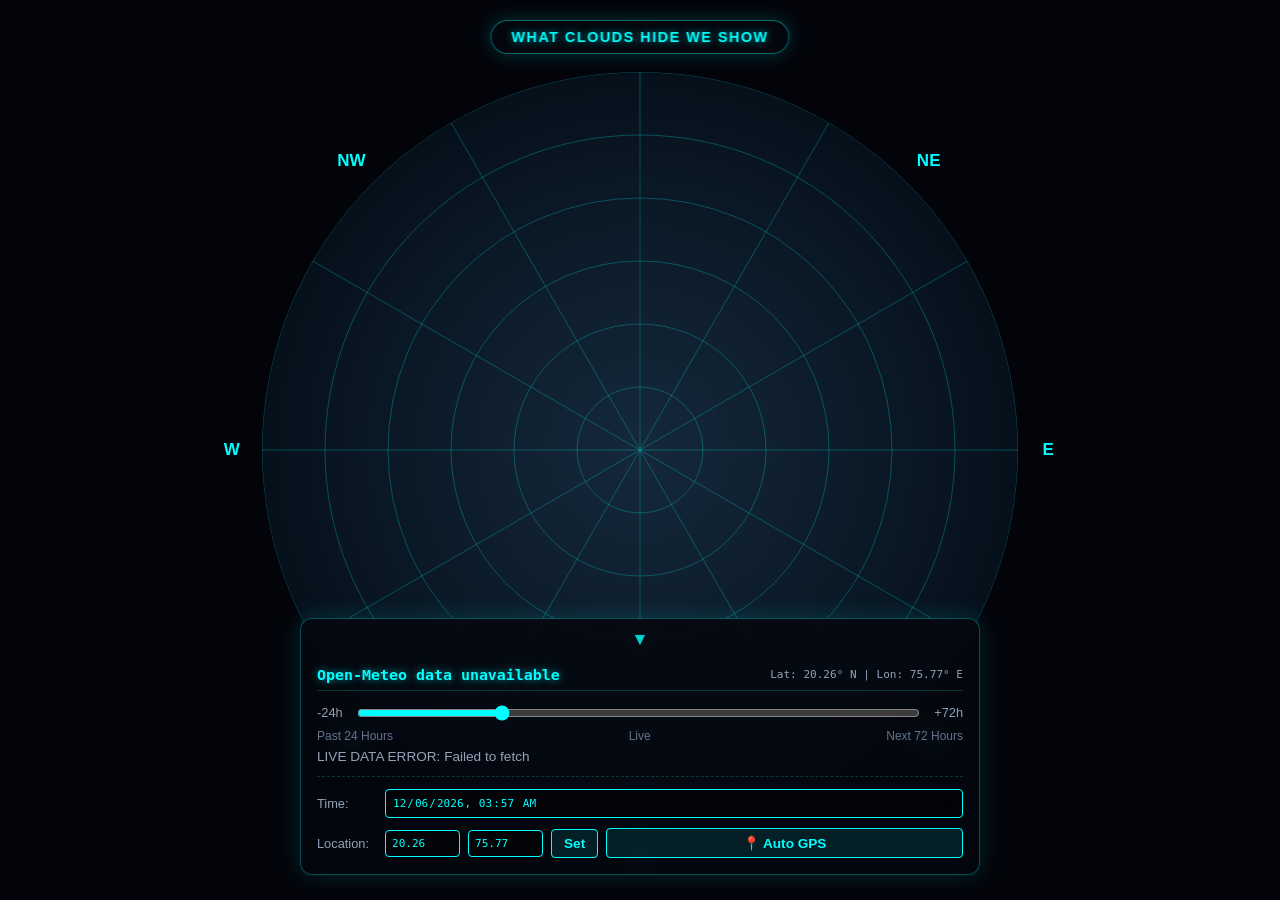
==== commit 4388280a: "Update index.html" ====
--- a/index.html
+++ b/index.html
@@ -384,30 +384,120 @@
     window.addEventListener('resize', resize);
 
     async function fetchWeatherData() {
-        loading.innerText = "Syncing Data...";
+        loading.innerText = "Fetching live Open-Meteo data...";
         loading.style.display = 'block';
+
         try {
-            const url = `https://api.open-meteo.com/v1/forecast?latitude=${lat}&longitude=${lon}&hourly=cloud_cover,cloud_cover_low,cloud_cover_mid,cloud_cover_high,is_day,wind_direction_10m&past_days=1&forecast_days=4&timezone=auto`;
-            const response = await fetch(url);
+            // All displayed weather values come directly from Open-Meteo.
+            // No synthetic weather values are used as a fallback.
+            const params = new URLSearchParams({
+                latitude: lat,
+                longitude: lon,
+                hourly: [
+                    'temperature_2m',
+                    'relative_humidity_2m',
+                    'pressure_msl',
+                    'precipitation',
+                    'precipitation_probability',
+                    'weather_code',
+                    'cloud_cover',
+                    'cloud_cover_low',
+                    'cloud_cover_mid',
+                    'cloud_cover_high',
+                    'wind_speed_10m',
+                    'wind_direction_10m',
+                    'is_day'
+                ].join(','),
+                past_days: 1,
+                forecast_days: 4,
+                timezone: 'auto'
+            });
+
+            const response = await fetch(`https://api.open-meteo.com/v1/forecast?${params.toString()}`, {
+                headers: { 'Accept': 'application/json' }
+            });
+
+            if (!response.ok) {
+                throw new Error(`Open-Meteo HTTP ${response.status}`);
+            }
+
             const data = await response.json();
-            
-            if (data.error) throw new Error(data.reason);
+            if (data.error) throw new Error(data.reason || 'Open-Meteo returned an error.');
+            if (!data.hourly || !data.hourly.time || data.hourly.time.length === 0) {
+                throw new Error('Open-Meteo returned no hourly weather data.');
+            }
 
             weatherData = data.hourly;
-            weatherData.currentIndex = 24; 
-            
+            weatherData.currentIndex = Math.min(24, weatherData.time.length - 2);
+            weatherData.timezone = data.timezone || 'local';
+            weatherData.timezone_abbreviation = data.timezone_abbreviation || '';
+            weatherData.isError = false;
+
             let latDir = lat >= 0 ? 'N' : 'S';
             let lonDir = lon >= 0 ? 'E' : 'W';
-            coordsDisplay.innerText = `Lat: ${Math.abs(lat).toFixed(2)}° ${latDir} | Lon: ${Math.abs(lon).toFixed(2)}° ${lonDir}`;
-            
+            coordsDisplay.innerText = `Lat: ${Math.abs(lat).toFixed(2)}° ${latDir} | Lon: ${Math.abs(lon).toFixed(2)}° ${lonDir} | Open-Meteo: ${weatherData.timezone_abbreviation || weatherData.timezone}`;
+
             draw();
         } catch (e) {
-            console.error("Fetch failed:", e);
-            if (!weatherData) weatherData = createDefaultWeatherData();
-            weatherData.isError = true;
-            draw();
-        }
-        loading.style.display = 'none';
+            console.error('Open-Meteo fetch failed:', e);
+            weatherData = null;
+            timeDisplay.innerText = 'Open-Meteo data unavailable';
+            weatherInfo.innerText = `LIVE DATA ERROR: ${e.message}`;
+            loading.innerText = 'Open-Meteo connection failed';
+            drawStaticSky();
+        } finally {
+            setTimeout(() => { loading.style.display = 'none'; }, 900);
+        }
+    }
+
+    // Draw the dome/grid even if the network request fails, but NEVER invent
+    // weather values. This keeps the visualization honest.
+    function drawStaticSky() {
+        ctx.clearRect(0, 0, canvas.width, canvas.height);
+        const skyRadius = Math.min(canvas.width, canvas.height) * 0.42 * scale;
+        ctx.save();
+        ctx.translate(panX, panY);
+        ctx.fillStyle = '#03040a';
+        ctx.fillRect(-panX, -panY, canvas.width, canvas.height);
+
+        ctx.beginPath();
+        ctx.arc(0, 0, skyRadius, 0, Math.PI * 2);
+        const grad = ctx.createRadialGradient(0, 0, 10, 0, 0, skyRadius);
+        grad.addColorStop(0, '#14283a');
+        grad.addColorStop(1, '#06101b');
+        ctx.fillStyle = grad;
+        ctx.fill();
+
+        ctx.save();
+        ctx.clip();
+        ctx.strokeStyle = 'rgba(0,255,255,0.25)';
+        ctx.lineWidth = 1;
+        for (let alt = 0; alt < 90; alt += 15) {
+            const r = skyRadius * (1 - alt / 90);
+            ctx.beginPath();
+            ctx.arc(0, 0, r, 0, Math.PI * 2);
+            ctx.stroke();
+        }
+        for (let az = 0; az < 360; az += 30) {
+            const a = (az - 90) * Math.PI / 180;
+            ctx.beginPath();
+            ctx.moveTo(0, 0);
+            ctx.lineTo(Math.cos(a) * skyRadius, Math.sin(a) * skyRadius);
+            ctx.stroke();
+        }
+        ctx.restore();
+
+        const compass = [['N',0],['NE',45],['E',90],['SE',135],['S',180],['SW',225],['W',270],['NW',315]];
+        ctx.font = 'bold 17px Segoe UI, sans-serif';
+        ctx.textAlign = 'center';
+        ctx.textBaseline = 'middle';
+        compass.forEach(([label, az]) => {
+            const a = (az - 90) * Math.PI / 180;
+            const r = skyRadius * 1.08;
+            ctx.fillStyle = label === 'N' ? '#ff1744' : '#00ffff';
+            ctx.fillText(label, Math.cos(a) * r, Math.sin(a) * r);
+        });
+        ctx.restore();
     }
 
     function formatDMS(degrees) {
@@ -453,6 +543,8 @@
         if (idx0 < 0) idx0 = 0;
         if (idx1 >= weatherData.time.length) idx1 = weatherData.time.length - 1;
 
+        // Open-Meteo returns local ISO timestamps when timezone=auto.
+        // Parse them as displayed by the user's browser locale.
         let time0 = new Date(weatherData.time[idx0]).getTime();
         let time1 = new Date(weatherData.time[idx1]).getTime();
         let exactTime = new Date(lerp(time0, time1, t));
@@ -472,7 +564,14 @@
         let cMid = lerp(weatherData.cloud_cover_mid[idx0], weatherData.cloud_cover_mid[idx1], t);
         let cHigh = lerp(weatherData.cloud_cover_high[idx0], weatherData.cloud_cover_high[idx1], t);
         
-        weatherInfo.innerText = `Total Cloudiness: ${Math.round(cTotal)}% | Low: ${Math.round(cLow)}% | Mid: ${Math.round(cMid)}% | High: ${Math.round(cHigh)}%`;
+        const temp = lerp(weatherData.temperature_2m[idx0], weatherData.temperature_2m[idx1], t);
+        const humidity = lerp(weatherData.relative_humidity_2m[idx0], weatherData.relative_humidity_2m[idx1], t);
+        const pressure = lerp(weatherData.pressure_msl[idx0], weatherData.pressure_msl[idx1], t);
+        const precip = lerp(weatherData.precipitation[idx0], weatherData.precipitation[idx1], t);
+        const precipProb = lerp(weatherData.precipitation_probability[idx0], weatherData.precipitation_probability[idx1], t);
+        const windSpeed = lerp(weatherData.wind_speed_10m[idx0], weatherData.wind_speed_10m[idx1], t);
+
+        weatherInfo.innerText = `Open-Meteo • ${Math.round(temp)}°C | RH ${Math.round(humidity)}% | Pressure ${Math.round(pressure)} hPa | Rain ${precip.toFixed(1)} mm (${Math.round(precipProb)}%) | Wind ${windSpeed.toFixed(1)} km/h | Clouds ${Math.round(cTotal)}% (L ${Math.round(cLow)} / M ${Math.round(cMid)} / H ${Math.round(cHigh)})`;
 
         let w0 = weatherData.wind_direction_10m[idx0] || 0;
         let w1 = weatherData.wind_direction_10m[idx1] || 0;
@@ -564,11 +663,299 @@
             
             if (visibilityDiff > 0) {
                 let localAlpha = visibilityDiff < 1 ? visibilityDiff : 1.0; 
+                // Azimuth convention:
+                // 0° = North (top), 90° = East (right),
+                // 180° = South (bottom), 270° = West (left).
                 let az = c.azimuth + windDir * 0.1;
                 let r = skyRadius * (1 - c.altitude / 90);
-
-                let x = Math.cos(az) * r;
-                let y = Math.sin(az) * r;
+                let skyAngle = az - Math.PI / 2;
+
+                let x = Math.cos(skyAngle) * r;
+                let y = Math.sin(skyAngle) * r;
 
                 let img = cloudTextures[c.layer];
-                let render
+                let renderSize = 80 * c.scaleMod;
+let renderW = renderSize;
+let renderH = renderSize;
+
+ctx.save();
+ctx.globalAlpha = globalCloudAlpha * localAlpha;
+ctx.drawImage(
+    img,
+    x - renderW / 2,
+    y - renderH / 2,
+    renderW,
+    renderH
+);
+ctx.restore();
+            }
+        });
+        ctx.restore(); // end clipped sky/grid layer
+
+        // Compass directions are fixed to the azimuth coordinate system.
+        const compass = [
+            { label: "N", az: 0 },
+            { label: "NE", az: 45 },
+            { label: "E", az: 90 },
+            { label: "SE", az: 135 },
+            { label: "S", az: 180 },
+            { label: "SW", az: 225 },
+            { label: "W", az: 270 },
+            { label: "NW", az: 315 }
+        ];
+
+        ctx.shadowColor = "#00ffff";
+        ctx.shadowBlur = 10;
+        ctx.font = "bold 17px Segoe UI, sans-serif";
+        ctx.textAlign = "center";
+        ctx.textBaseline = "middle";
+
+        compass.forEach(c => {
+            const angle = (c.az - 90) * Math.PI / 180;
+            const r = skyRadius * 1.08;
+            const x = Math.cos(angle) * r;
+            const y = Math.sin(angle) * r;
+
+            ctx.fillStyle = c.label === "N" ? "#ff1744" : "#00ffff";
+            ctx.fillText(c.label, x, y);
+        });
+
+        ctx.shadowBlur = 0;
+
+        // Center marker = observer / zenith.
+        ctx.beginPath();
+        ctx.arc(0, 0, 4.5, 0, Math.PI * 2);
+        ctx.fillStyle = "#ff1744";
+        ctx.shadowColor = "#ff1744";
+        ctx.shadowBlur = 12;
+        ctx.fill();
+        ctx.shadowBlur = 0;
+
+        // Small legend.
+        const legendY = -skyRadius - 28;
+        ctx.font = "11px monospace";
+        ctx.textAlign = "left";
+        ctx.fillStyle = "rgba(0,255,255,0.75)";
+        ctx.fillText("AZ 0° = North   •   ALT 90° = Zenith", -skyRadius, legendY);
+
+        ctx.restore(); // end sky transform
+    }
+
+    // ---------- Interaction ----------
+    function clamp(value, min, max) {
+        return Math.max(min, Math.min(max, value));
+    }
+
+    function screenToSky(clientX, clientY) {
+        return {
+            x: (clientX - panX) / scale,
+            y: (clientY - panY) / scale
+        };
+    }
+
+    function getCloudAtPoint(clientX, clientY) {
+        if (!weatherData) return null;
+
+        const p = screenToSky(clientX, clientY);
+        const skyRadius = Math.min(canvas.width, canvas.height) * 0.42 * scale;
+
+        // Convert screen point back into the unscaled sky coordinate system.
+        const ux = p.x * scale;
+        const uy = p.y * scale;
+        const r = Math.hypot(ux, uy);
+
+        if (r > skyRadius) return null;
+
+        const angle = Math.atan2(uy, ux);
+        const azimuth = (angle * 180 / Math.PI + 90 + 360) % 360;
+        const altitude = 90 * (1 - r / skyRadius);
+
+        return { azimuth, altitude };
+    }
+
+    canvas.addEventListener("wheel", (e) => {
+        e.preventDefault();
+
+        const oldScale = scale;
+        const zoomFactor = Math.exp(-e.deltaY * 0.0015);
+        const newScale = clamp(oldScale * zoomFactor, 0.65, 80);
+
+        // Zoom around the cursor.
+        const mx = e.clientX;
+        const my = e.clientY;
+        panX = mx - (mx - panX) * (newScale / oldScale);
+        panY = my - (my - panY) * (newScale / oldScale);
+
+        scale = newScale;
+        draw();
+    }, { passive: false });
+
+    canvas.addEventListener("pointerdown", (e) => {
+        isDragging = true;
+        startDragX = e.clientX - panX;
+        startDragY = e.clientY - panY;
+        canvas.setPointerCapture(e.pointerId);
+    });
+
+    canvas.addEventListener("pointermove", (e) => {
+        if (!isDragging) return;
+        panX = e.clientX - startDragX;
+        panY = e.clientY - startDragY;
+        draw();
+    });
+
+    canvas.addEventListener("pointerup", (e) => {
+        isDragging = false;
+        try { canvas.releasePointerCapture(e.pointerId); } catch (_) {}
+    });
+
+    canvas.addEventListener("pointercancel", () => {
+        isDragging = false;
+    });
+
+    // Double-click/tap resets the view.
+    canvas.addEventListener("dblclick", () => {
+        scale = 1;
+        panX = canvas.width / 2;
+        panY = canvas.height / 2;
+        draw();
+    });
+
+    // ---------- Time controls ----------
+    timeSlider.addEventListener("input", draw);
+
+    manualTimeInput.addEventListener("change", () => {
+        if (!weatherData || !weatherData.time || !weatherData.time.length) return;
+
+        const chosen = new Date(manualTimeInput.value);
+        if (Number.isNaN(chosen.getTime())) return;
+
+        const base = new Date(weatherData.time[weatherData.currentIndex]).getTime();
+        let offsetHours = (chosen.getTime() - base) / 3600000;
+
+        offsetHours = clamp(
+            offsetHours,
+            Number(timeSlider.min),
+            Number(timeSlider.max)
+        );
+
+        isUpdatingTimeInput = true;
+        timeSlider.value = offsetHours.toFixed(2);
+        isUpdatingTimeInput = false;
+        draw();
+    });
+
+    // ---------- Location ----------
+    btnSetLoc.addEventListener("click", () => {
+        const newLat = Number(latInput.value);
+        const newLon = Number(lonInput.value);
+
+        if (
+            !Number.isFinite(newLat) ||
+            !Number.isFinite(newLon) ||
+            newLat < -90 || newLat > 90 ||
+            newLon < -180 || newLon > 180
+        ) {
+            alert("Please enter a valid latitude (-90 to 90) and longitude (-180 to 180).");
+            return;
+        }
+
+        lat = newLat;
+        lon = newLon;
+        fetchWeatherData();
+    });
+
+    btnAutoLoc.addEventListener("click", () => {
+        if (!navigator.geolocation) {
+            alert("Geolocation is not supported by this browser.");
+            return;
+        }
+
+        loading.innerText = "Getting GPS location...";
+        loading.style.display = "block";
+
+        navigator.geolocation.getCurrentPosition(
+            (position) => {
+                lat = position.coords.latitude;
+                lon = position.coords.longitude;
+
+                latInput.value = lat.toFixed(4);
+                lonInput.value = lon.toFixed(4);
+
+                fetchWeatherData();
+            },
+            (error) => {
+                loading.style.display = "none";
+                alert("Could not get your location: " + error.message);
+            },
+            {
+                enableHighAccuracy: true,
+                timeout: 10000,
+                maximumAge: 300000
+            }
+        );
+    });
+
+    // ---------- Cloud generation ----------
+    // Open-Meteo gives cloud-cover percentages, not individual cloud coordinates.
+    // These procedural clouds therefore represent the requested cloud percentage
+    // in the AZ/ALT sky dome. Replace this generator later with real cloud-vector
+    // data if you have an API that supplies cloud positions.
+    function seededRandom(seed) {
+        let x = Math.sin(seed * 12.9898) * 43758.5453;
+        return x - Math.floor(x);
+    }
+
+    function generateProceduralCloudPositions() {
+        cloudField = [];
+
+        for (let i = 0; i < 400; i++) {
+            const r1 = seededRandom(i + 11);
+            const r2 = seededRandom(i + 97);
+            const r3 = seededRandom(i + 251);
+            const r4 = seededRandom(i + 503);
+
+            let layer;
+            if (r1 < 0.40) layer = "low";
+            else if (r1 < 0.72) layer = "mid";
+            else layer = "high";
+
+            // Avoid putting most clouds exactly at the zenith.
+            const altitude = 3 + Math.pow(r2, 0.72) * 84;
+
+            cloudField.push({
+                azimuth: r3 * Math.PI * 2,
+                altitude,
+                scaleMod: 0.65 + r4 * 0.9,
+                layer,
+                drift: 0.15 + seededRandom(i + 801) * 0.55
+            });
+        }
+    }
+
+    // Re-seed once at startup.
+    generateProceduralCloudPositions();
+
+    // ---------- Startup ----------
+    function initialize() {
+        resize();
+
+        // Use a sensible local datetime for the datetime-local control.
+        const now = new Date();
+        const tzOffset = now.getTimezoneOffset() * 60000;
+        manualTimeInput.value = new Date(now.getTime() - tzOffset)
+            .toISOString()
+            .slice(0, 16);
+
+        fetchWeatherData();
+    }
+
+    // Refresh the forecast periodically so the map remains useful as a live view.
+    setInterval(() => {
+        fetchWeatherData();
+    }, 15 * 60 * 1000);
+
+    initialize();
+</script>
+</body>
+</html>
